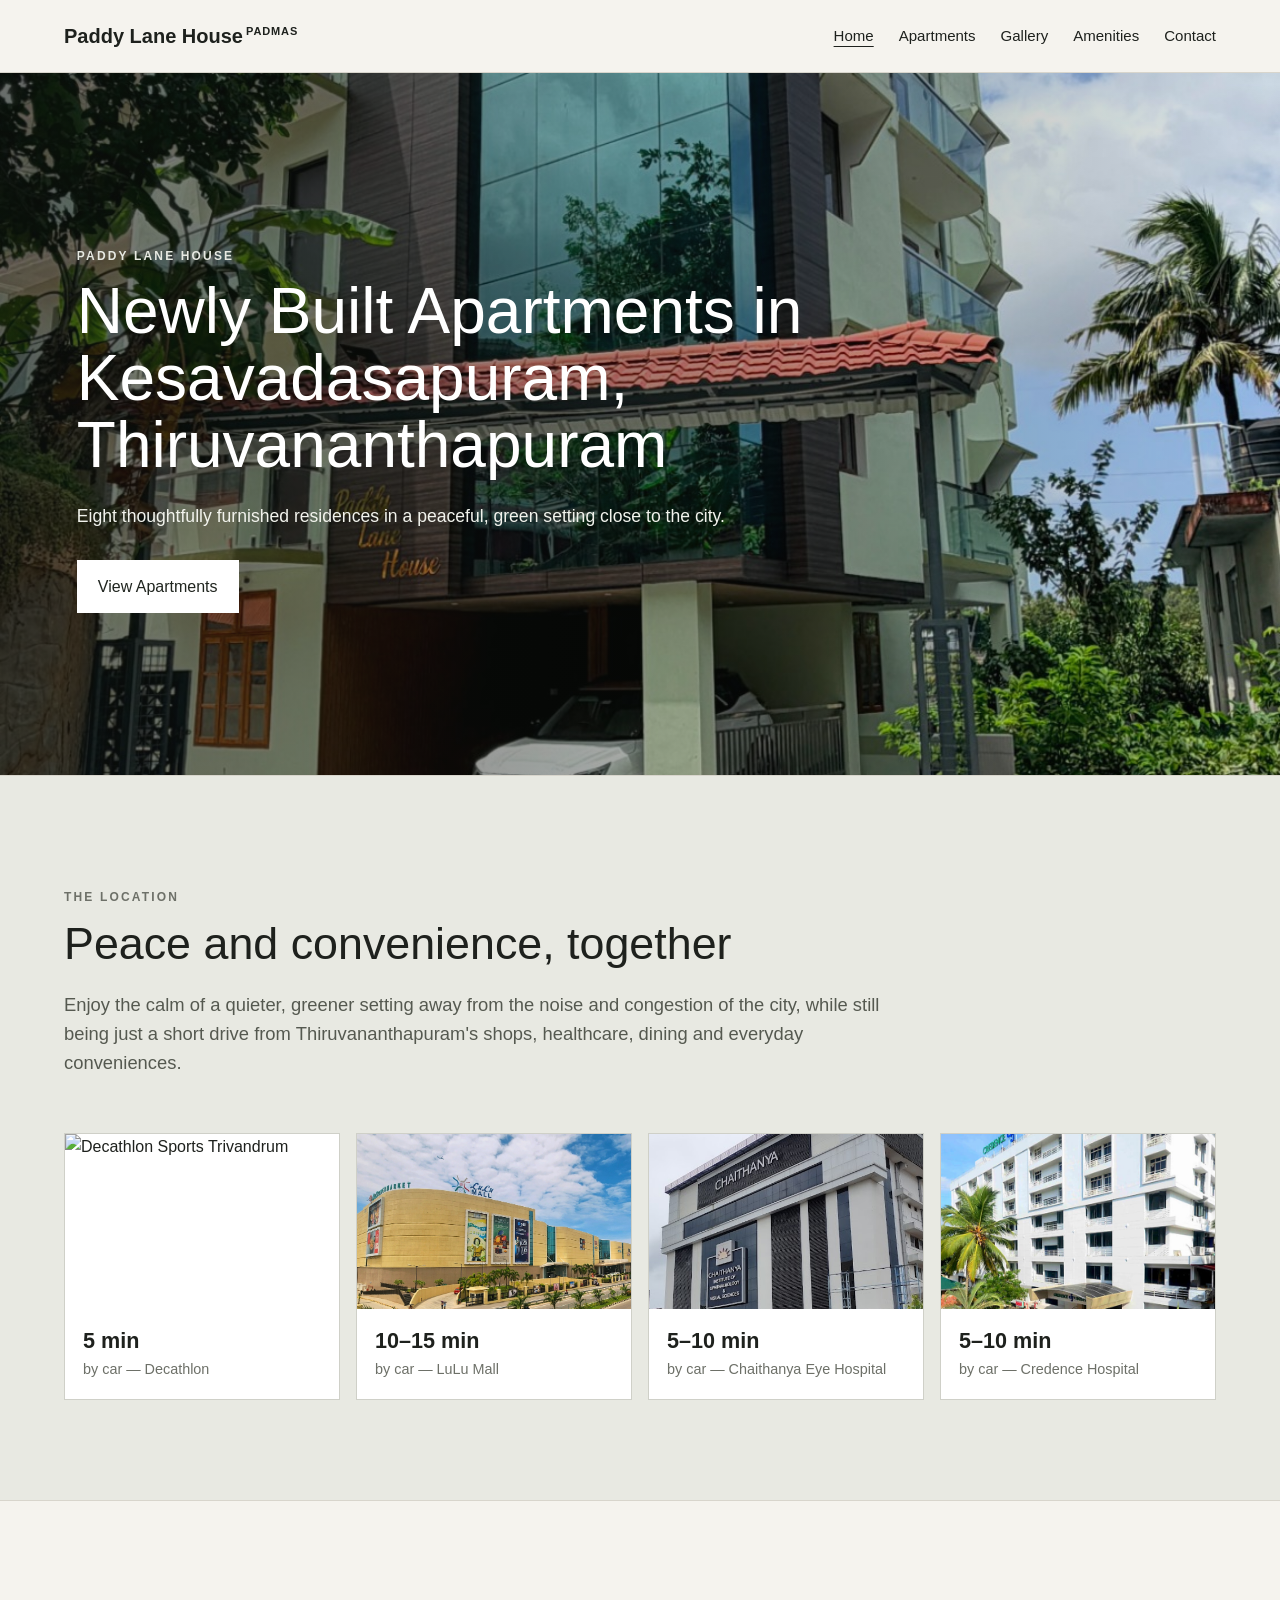
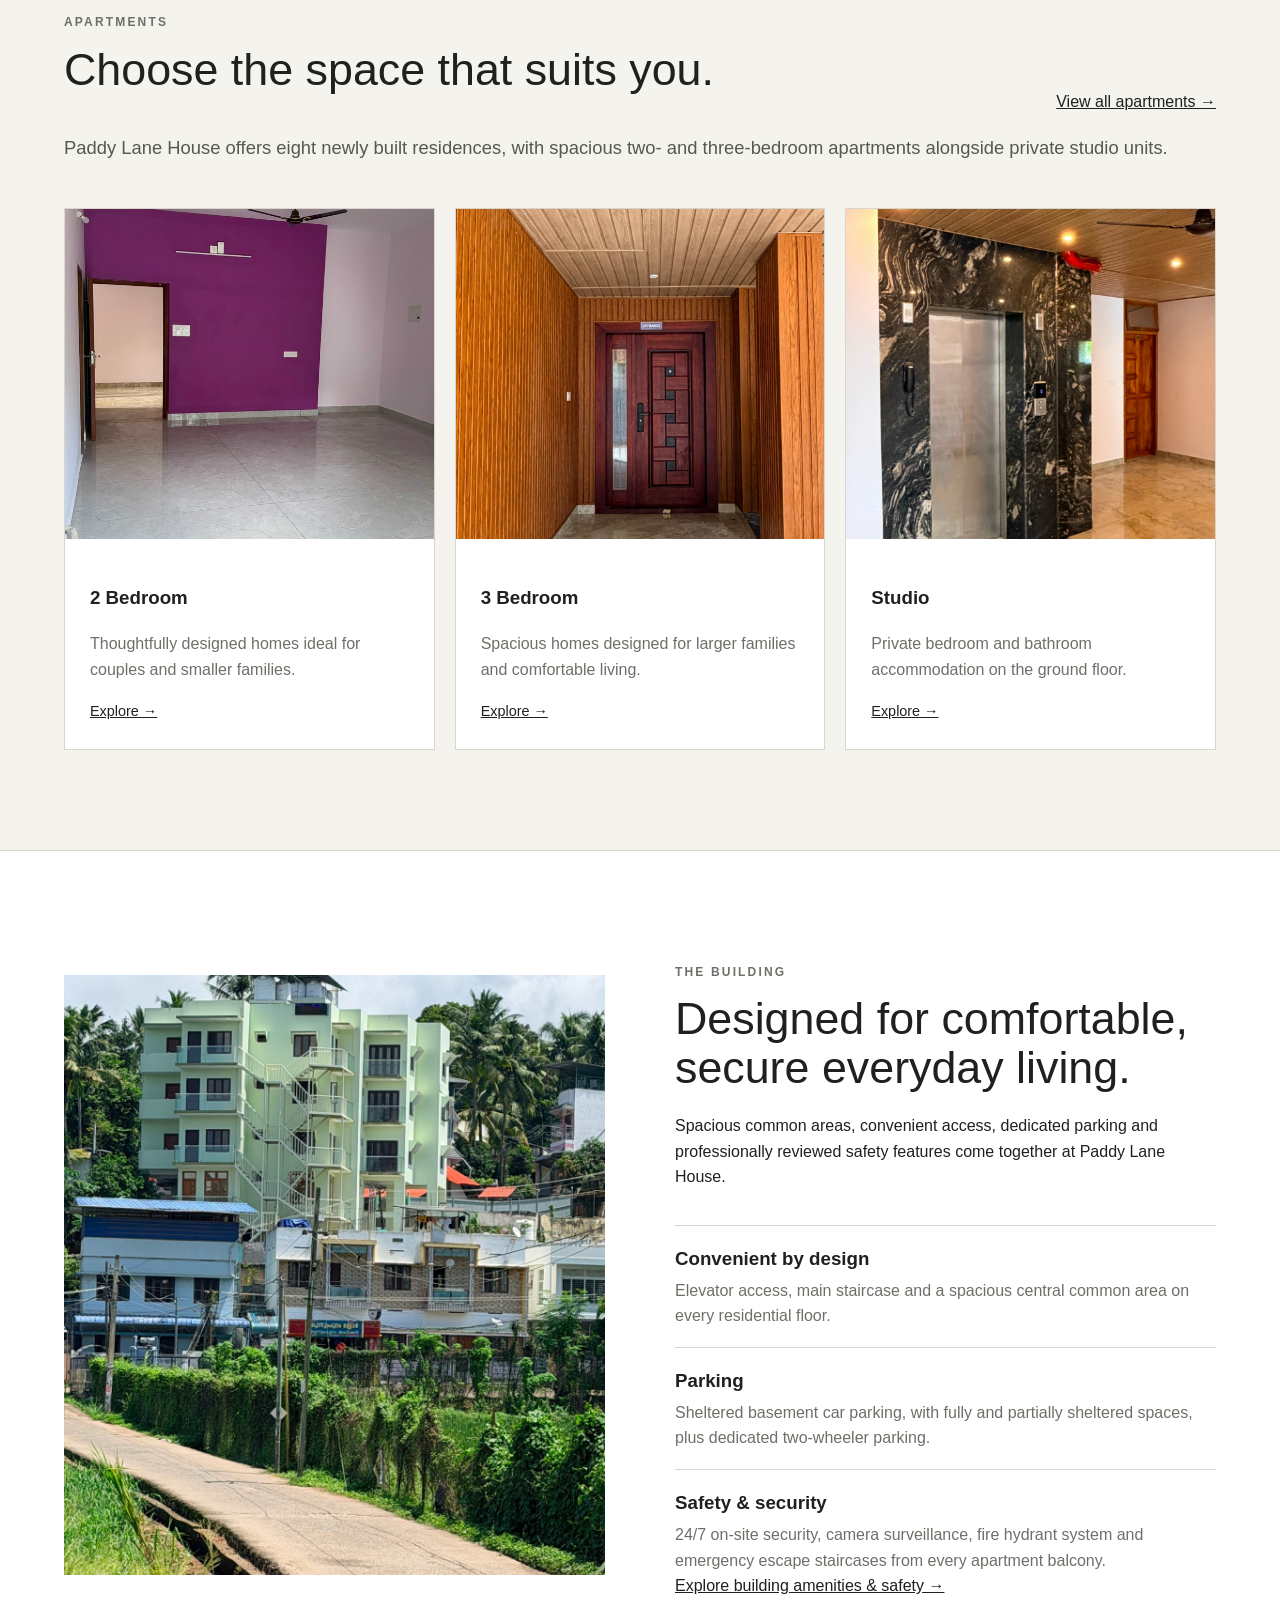
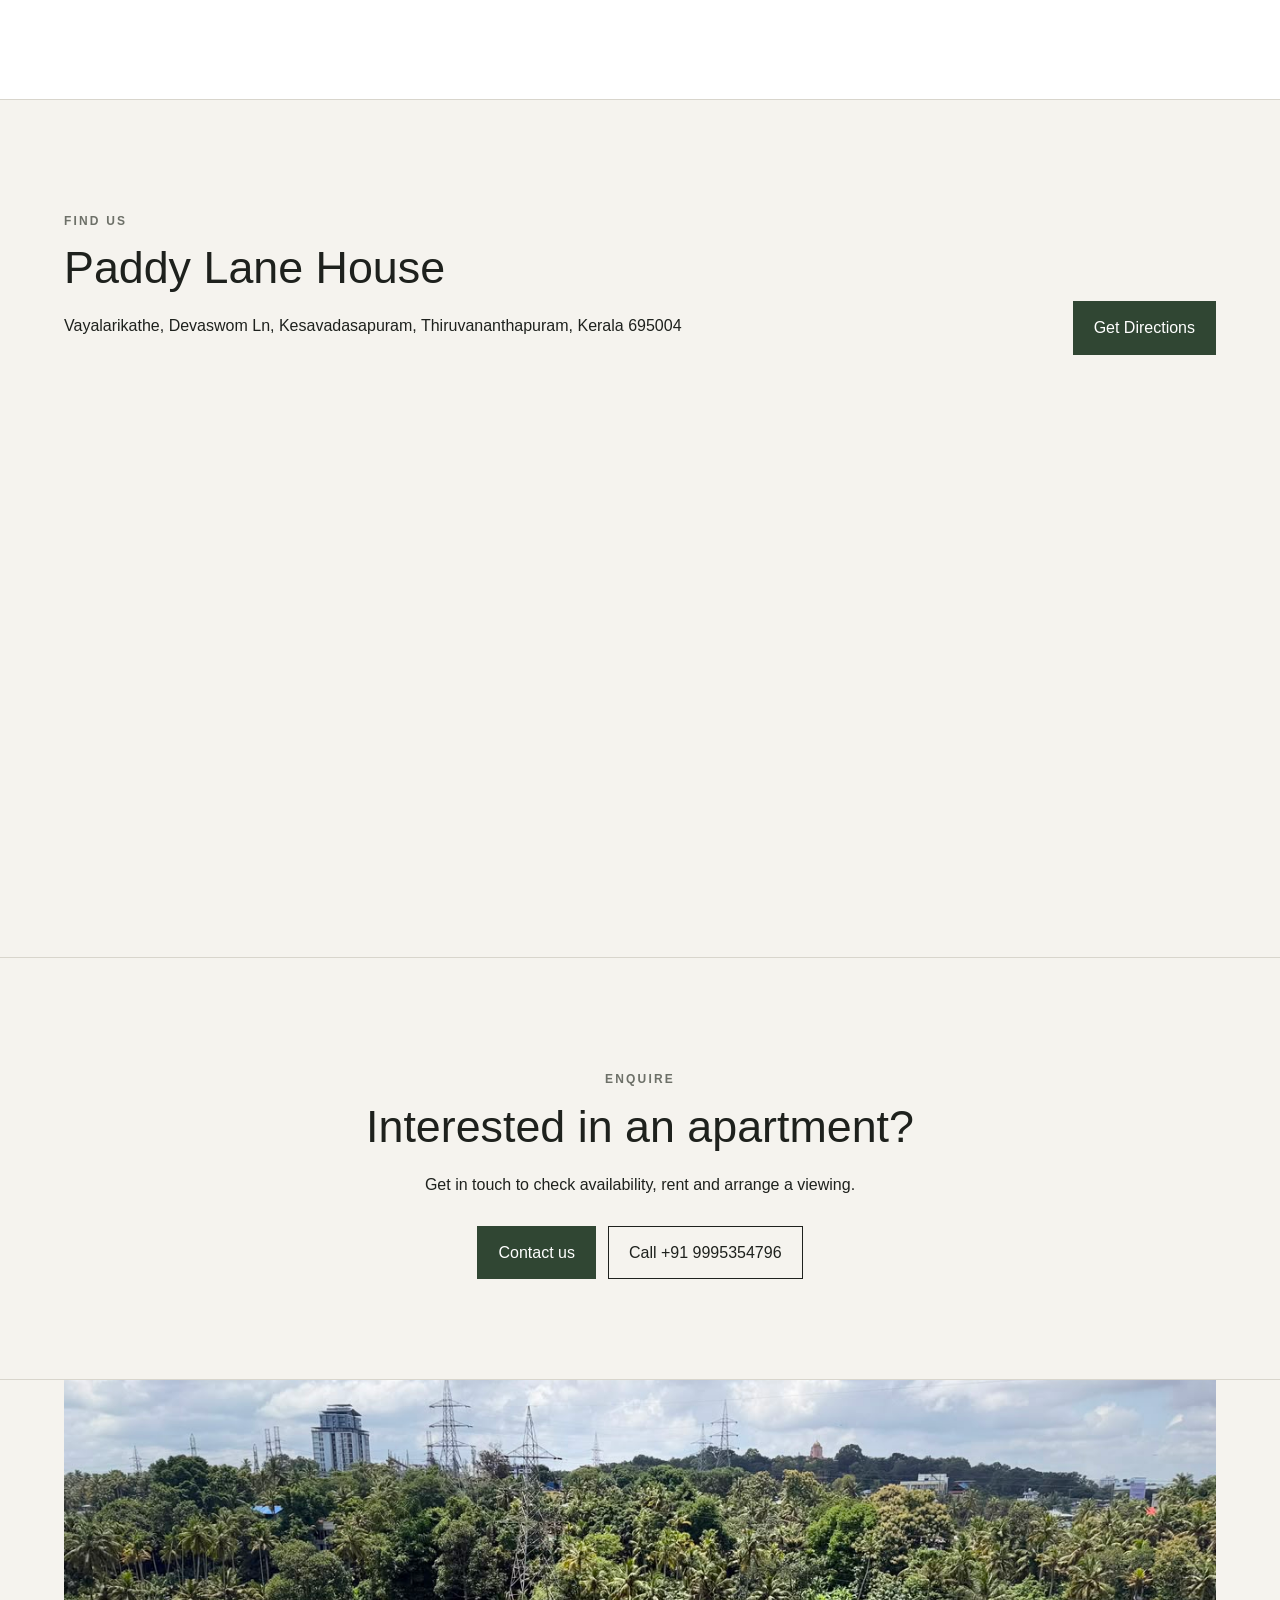
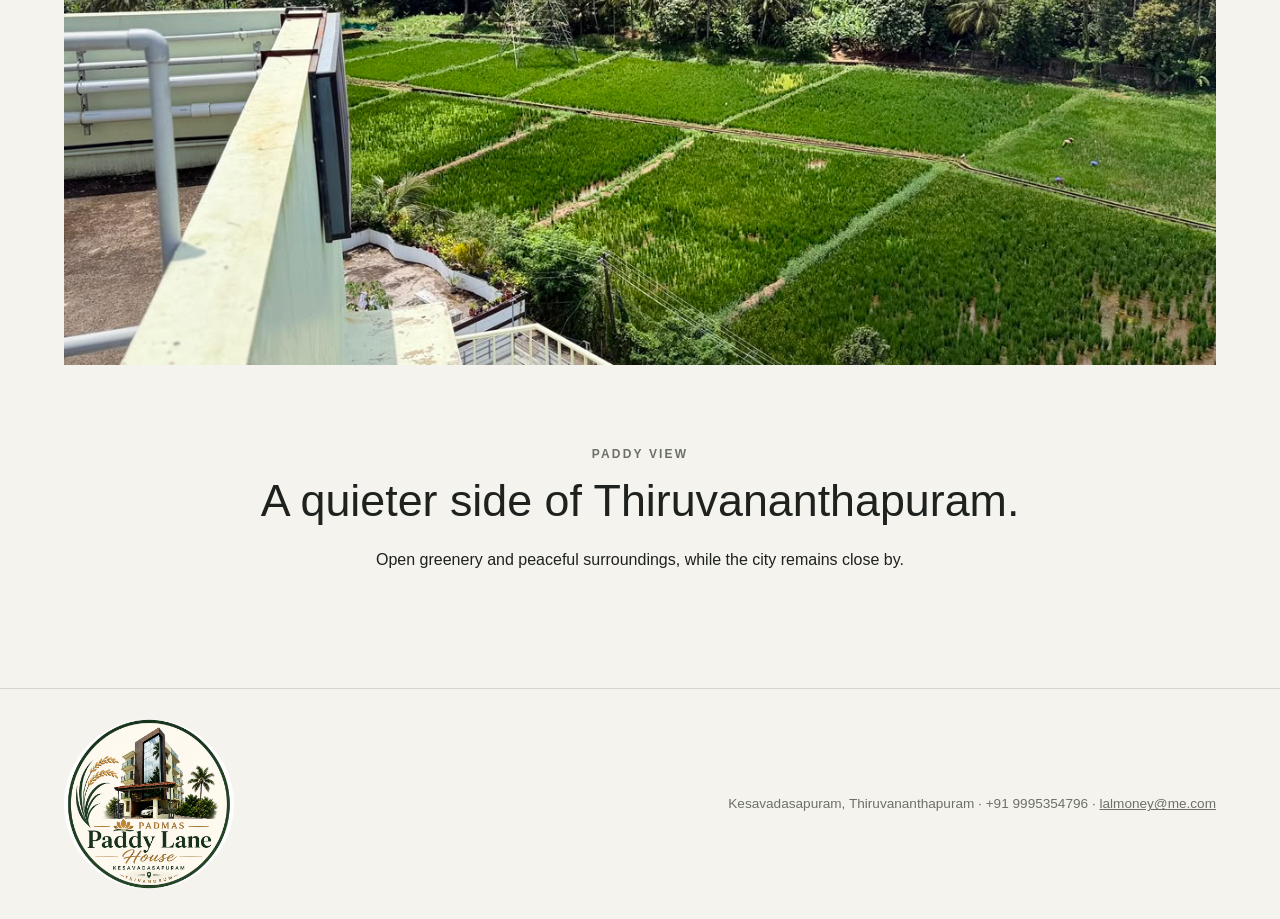
==== index.html @ 3305d04b "v0.1" ====
<!doctype html>
<html lang="en">
<head><meta charset="utf-8"><meta name="viewport" content="width=device-width,initial-scale=1"><title>Paddy Lane House — Newly Built Apartments</title><link rel="stylesheet" href="styles.css"></head>
<body>
<header class="site-header">
  <a class="brand" href="/">Paddy Lane House<sup>PADMAS</sup></a>
  <nav><a class="active" href="/">Home</a><a href="/apartments">Apartments</a><a href="/gallery">Gallery</a><a href="/amenities">Amenities</a><a href="/contact">Contact</a></nav>
</header>
<main>
<section class="hero photo-fill" style="background-image:url('images/user/front-exterior.jpg')"><div class="hero-overlay"></div><div class="hero-content"><p class="eyebrow">PADDY LANE HOUSE</p><h1>Newly Built Apartments in Kesavadasapuram, Thiruvananthapuram</h1><p class="hero-sub">Eight thoughtfully furnished residences in a peaceful, green setting close to the city.</p><a class="button light" href="/apartments">View Apartments</a></div></section>

<section class="section intro">
  <div class="narrow"><p class="eyebrow">THE LOCATION</p><h2>Peace and convenience, together</h2><p>Enjoy the calm of a quieter, greener setting away from the noise and congestion of the city, while still being just a short drive from Thiruvananthapuram's shops, healthcare, dining and everyday conveniences.</p></div>
  <div class="nearby nearby-photo-grid">
    <a href="https://www.google.com/maps/search/?api=1&query=Decathlon+Sports+Trivandrum" target="_blank" rel="noopener"><img src="images/user/decathlon.png" alt="Decathlon Sports Trivandrum"><strong>5 min</strong><span>by car — Decathlon</span></a>
    <a href="https://www.google.com/maps/search/?api=1&query=LuLu+Mall+Thiruvananthapuram" target="_blank" rel="noopener"><img src="images/user/lulu-mall.jpg" alt="LuLu Mall Thiruvananthapuram"><strong>10–15 min</strong><span>by car — LuLu Mall</span></a>
    <a href="https://www.google.com/maps/search/?api=1&query=Chaithanya+Eye+Hospital+Kesavadasapuram" target="_blank" rel="noopener"><img src="images/user/chaithanya-eye.png" alt="Chaithanya Eye Hospital"><strong>5–10 min</strong><span>by car — Chaithanya Eye Hospital</span></a>
    <a href="https://www.google.com/maps/search/?api=1&query=Credence+Hospital+Trivandrum" target="_blank" rel="noopener"><img src="images/user/credence.jpg" alt="Credence Hospital"><strong>5–10 min</strong><span>by car — Credence Hospital</span></a>
  </div>
</section>

<section class="section apartments-preview"><div class="section-head"><div><p class="eyebrow">APARTMENTS</p><h2>Choose the space that suits you.</h2></div><a class="text-link" href="/apartments">View all apartments →</a></div><p class="lead">Paddy Lane House offers eight newly built residences, with spacious two- and three-bedroom apartments alongside private studio units.</p>
  <div class="cards">
    <a class="card" href="/apartments#two-bedroom"><div class="card-image photo-fill" style="background-image:url('images/user/interior.jpeg')"></div><div class="card-body"><h3>2 Bedroom</h3><p>Thoughtfully designed homes ideal for couples and smaller families.</p><span>Explore →</span></div></a>
    <a class="card" href="/apartments#three-bedroom"><div class="card-image photo-fill" style="background-image:url('images/user/entrance.jpg')"></div><div class="card-body"><h3>3 Bedroom</h3><p>Spacious homes designed for larger families and comfortable living.</p><span>Explore →</span></div></a>
    <a class="card" href="/apartments#studio"><div class="card-image photo-fill" style="background-image:url('images/user/elevator-fire-safety.jpg')"></div><div class="card-body"><h3>Studio</h3><p>Private bedroom and bathroom accommodation on the ground floor.</p><span>Explore →</span></div></a>
  </div>
</section>

<section class="section building"><div class="split"><div class="image-placeholder tall photo-fill" style="background-image:url('images/user/exterior.jpeg')"></div><div><p class="eyebrow">THE BUILDING</p><h2>Designed for comfortable, secure everyday living.</h2><p>Spacious common areas, convenient access, dedicated parking and professionally reviewed safety features come together at Paddy Lane House.</p><div class="feature-grid"><div><h3>Convenient by design</h3><p>Elevator access, main staircase and a spacious central common area on every residential floor.</p></div><div><h3>Parking</h3><p>Sheltered basement car parking, with fully and partially sheltered spaces, plus dedicated two-wheeler parking.</p></div><div><h3>Safety & security</h3><p>24/7 on-site security, camera surveillance, fire hydrant system and emergency escape staircases from every apartment balcony.</p></div></div><a class="text-link" href="/amenities">Explore building amenities & safety →</a></div></div></section>

<section class="section map-section"><div class="section-head"><div><p class="eyebrow">FIND US</p><h2>Paddy Lane House</h2><p>Vayalarikathe, Devaswom Ln, Kesavadasapuram, Thiruvananthapuram, Kerala 695004</p></div><a class="button" href="https://maps.google.com/?q=8.5346559,76.9371368" target="_blank" rel="noopener">Get Directions</a></div><iframe class="map" src="https://www.google.com/maps?q=8.5346559,76.9371368&z=17&output=embed" loading="lazy"></iframe></section>

<section class="section contact"><div class="narrow center"><p class="eyebrow">ENQUIRE</p><h2>Interested in an apartment?</h2><p>Get in touch to check availability, rent and arrange a viewing.</p><div class="contact-actions"><a class="button" href="/contact">Contact us</a><a class="button outline" href="tel:+919995354796">Call +91 9995354796</a></div></div></section>

<section class="section view"><div class="view-photo image-placeholder photo-fill" style="background-image:url('images/user/paddy-view.jpeg')"></div><div class="narrow center"><p class="eyebrow">PADDY VIEW</p><h2>A quieter side of Thiruvananthapuram.</h2><p>Open greenery and peaceful surroundings, while the city remains close by.</p></div></section>
</main>
<footer><div><img class="footer-logo" src="images/user/logo.jpg" alt="PADMAS Paddy Lane House logo"></div><div>Kesavadasapuram, Thiruvananthapuram · +91 9995354796 · <a href="mailto:lalmoney@me.com">lalmoney@me.com</a></div></footer>
</body></html>
---- styles.css ----
:root{--bg:#f5f3ee;--ink:#1e211d;--muted:#6d7068;--line:#d8d5cc;--accent:#304633;--white:#fff}*{box-sizing:border-box}html{scroll-behavior:smooth}body{margin:0;background:var(--bg);color:var(--ink);font-family:Arial,Helvetica,sans-serif;line-height:1.6}a{color:inherit}.site-header{position:sticky;top:0;z-index:20;display:flex;justify-content:space-between;align-items:center;padding:20px 5vw;background:rgba(245,243,238,.94);backdrop-filter:blur(12px);border-bottom:1px solid var(--line)}.brand{font-size:1.25rem;font-weight:600;color:var(--ink);text-decoration:none;white-space:nowrap}.brand sup{font-size:.55em;vertical-align:super;margin-left:.28em;letter-spacing:.08em}nav{display:flex;gap:25px;align-items:center}nav a{color:var(--ink);text-decoration:none;font-size:.94rem}nav a:hover,nav a.active{text-decoration:underline;text-underline-offset:5px}.hero{min-height:78vh;display:grid;place-items:center;position:relative;background-color:#526454}.hero-overlay{position:absolute;inset:0;background:linear-gradient(90deg,rgba(15,20,15,.62),rgba(15,20,15,.10))}.hero-content{position:relative;z-index:1;max-width:900px;padding:8vw 6vw;color:#fff;margin-right:auto}.hero h1{font-size:clamp(2.4rem,5vw,5rem);line-height:1.05;font-weight:500;max-width:900px;margin:12px 0 22px}.hero-sub{max-width:650px;font-size:1.1rem;margin:0 0 30px;color:#f2f3ed}.eyebrow{font-size:.75rem;letter-spacing:.18em;text-transform:uppercase;font-weight:700;color:var(--muted)}.hero .eyebrow{color:#e7e9e2}.button{display:inline-block;padding:13px 20px;background:var(--accent);color:#fff;text-decoration:none;border:1px solid var(--accent)}.button.light{background:#fff;color:#20251f;border-color:#fff}.button.outline{background:transparent;color:var(--ink);border-color:var(--ink)}.section{padding:100px 5vw;border-top:1px solid var(--line)}h2{font-size:clamp(2rem,3.5vw,3.6rem);line-height:1.08;font-weight:500;margin:10px 0 22px}h3{font-weight:600}.narrow{max-width:850px}.intro{background:#e8e9e2}.intro p:not(.eyebrow),.lead{font-size:1.15rem;color:#555950}.nearby{margin-top:55px}.nearby-photo-grid{display:grid;grid-template-columns:repeat(4,1fr);gap:16px}.nearby-photo-grid a{display:block;background:#fff;border:1px solid #cfd0c8;text-decoration:none;overflow:hidden}.nearby-photo-grid img{display:block;width:100%;height:175px;object-fit:cover}.nearby-photo-grid strong,.nearby-photo-grid span{display:block;padding-left:18px;padding-right:18px}.nearby-photo-grid strong{font-size:1.35rem;padding-top:15px}.nearby-photo-grid span{color:var(--muted);font-size:.9rem;padding-bottom:18px}.section-head{display:flex;justify-content:space-between;gap:30px;align-items:end}.cards{display:grid;grid-template-columns:repeat(3,1fr);gap:20px;margin-top:45px}.card{background:#fff;color:var(--ink);text-decoration:none;border:1px solid var(--line)}.card-image{height:330px;background-color:#c9c7bd}.card-body{padding:25px}.card-body p{color:var(--muted)}.card-body span{font-size:.9rem;text-decoration:underline}.building{background:#fff}.split{display:grid;grid-template-columns:1fr 1fr;gap:70px;align-items:center}.tall{min-height:600px}.feature-grid{display:grid;gap:18px;margin-top:35px}.feature-grid div{border-top:1px solid var(--line);padding-top:18px}.feature-grid h3{margin:0 0 4px}.feature-grid p{margin:0;color:var(--muted)}.view{padding-top:0}.view-photo{min-height:65vh;margin-bottom:80px}.center{text-align:center;margin-left:auto;margin-right:auto}.contact-actions{display:flex;justify-content:center;gap:12px;margin-top:28px}.map{width:100%;height:460px;border:0;margin-top:35px}.page-hero{padding:130px 5vw 90px;background:#e8e9e2}.page-hero>div{max-width:900px}.page-hero h1{font-size:clamp(2.6rem,5vw,5rem);line-height:1.03;font-weight:500;margin:10px 0 20px}.page-hero p:last-child{font-size:1.15rem;color:var(--muted)}.apartment-section{display:grid;grid-template-columns:1fr 1fr;min-height:700px;border-top:1px solid var(--line)}.apartment-section.reverse .apartment-gallery{order:2}.apartment-gallery{position:relative;min-height:650px;background:#ddd;overflow:hidden}.gallery-main{height:100%;min-height:650px;background-size:cover;background-position:center;background-repeat:no-repeat}.gallery-prev,.gallery-next{position:absolute;top:50%;transform:translateY(-50%);width:46px;height:46px;border:1px solid rgba(255,255,255,.7);background:rgba(0,0,0,.25);color:#fff;font-size:2rem;cursor:pointer}.gallery-prev{left:25px}.gallery-next{right:25px}.gallery-caption{position:absolute;left:0;right:0;bottom:48px;padding:12px 20px;background:rgba(0,0,0,.48);color:#fff;font-size:.88rem;text-align:center}.dots{position:absolute;bottom:18px;left:50%;transform:translateX(-50%);display:flex;gap:7px}.dots button{width:7px;height:7px;border-radius:50%;border:0;background:#fff;opacity:.55;padding:0}.dots button.active{opacity:1}.apartment-copy{padding:90px 7vw;display:flex;flex-direction:column;justify-content:center}.apartment-copy>p{color:var(--muted)}.specs{margin:25px 0 35px;border-top:1px solid var(--line)}.specs div{padding:15px 0;border-bottom:1px solid var(--line)}.specs b,.specs span{display:block}.specs span{color:var(--muted);font-size:.92rem}.floorplan{background:#e8e9e2}.layout-grid{display:grid;grid-template-columns:repeat(2,1fr);border-top:1px solid #c8c9c1}.layout-grid div{padding:22px;border-bottom:1px solid #c8c9c1}.layout-grid b,.layout-grid span{display:block}.layout-grid span{color:var(--muted)}.photo-fill{background-size:cover!important;background-position:center!important;background-repeat:no-repeat!important}.photo-grid{display:grid;grid-template-columns:repeat(3,1fr);gap:20px;margin-top:45px}.photo-grid figure{margin:0;background:#fff;border:1px solid var(--line)}.photo-grid img{display:block;width:100%;height:360px;object-fit:cover}.photo-grid-large{grid-template-columns:repeat(4,1fr)}.photo-grid-large img{height:330px}.photo-grid figcaption{padding:13px 16px;color:var(--muted);font-size:.82rem}.gallery-section.alt{background:#e8e9e2}.reference-note{margin:28px 5vw;color:var(--muted);font-size:.85rem}.apartment-note{max-width:900px;margin:35px auto;padding:0 5vw}.feature-page-grid{display:grid;grid-template-columns:repeat(2,1fr);gap:1px;background:var(--line);border:1px solid var(--line)}.feature-page-grid article{background:var(--bg);padding:50px}.feature-page-grid h2{font-size:2rem;margin-top:5px}.clean-list{margin:25px 0 0;padding:0;list-style:none}.clean-list li{padding:13px 0;border-top:1px solid var(--line)}.contact-details{margin-top:40px}.contact-details p{margin:0 0 24px}.enquiry-form{background:#fff;border:1px solid var(--line);padding:38px}.enquiry-form label{display:block;font-size:.9rem;margin-bottom:20px}.enquiry-form input,.enquiry-form select,.enquiry-form textarea{display:block;width:100%;margin-top:8px;border:1px solid #c9c7bf;background:#faf9f5;padding:13px;font:inherit;color:var(--ink)}.enquiry-form button{font:inherit;cursor:pointer}.form-note{font-size:.78rem;color:var(--muted);margin-bottom:0}.contact-layout{align-items:start}.building-gallery-strip{padding-top:70px;padding-bottom:70px}footer{display:flex;justify-content:space-between;align-items:center;gap:30px;padding:30px 5vw;border-top:1px solid var(--line);font-size:.85rem;color:var(--muted)}footer strong{color:var(--ink)}footer a{color:inherit}.footer-logo{display:block;width:170px;height:170px;object-fit:contain;border-radius:50%}
@media(max-width:1000px){.nearby-photo-grid{grid-template-columns:repeat(2,1fr)}.photo-grid-large{grid-template-columns:repeat(2,1fr)}}
@media(max-width:800px){.site-header{padding:18px 5vw;align-items:flex-start}.brand{font-size:1.1rem}.site-header nav{gap:14px;font-size:.88rem;overflow-x:auto;white-space:nowrap;max-width:62vw;padding-bottom:3px}.hero{min-height:72vh;background-position:center 40%!important}.nearby-photo-grid,.cards,.split,.apartment-section,.feature-page-grid{grid-template-columns:1fr}.nearby-photo-grid img{height:210px}.section{padding:70px 5vw}.section-head{display:block}.section-head .text-link{display:inline-block;margin-top:20px}.tall,.view-photo{min-height:50vh}.apartment-section.reverse .apartment-gallery{order:0}.apartment-gallery,.gallery-main{min-height:52vh}.apartment-copy{padding:65px 7vw}.layout-grid{grid-template-columns:1fr}.contact-actions{flex-direction:column;align-items:center}.photo-grid,.photo-grid-large{grid-template-columns:1fr}.photo-grid img,.photo-grid-large img{height:300px}.feature-page-grid article{padding:35px 25px}.enquiry-form{padding:25px}footer{display:block}footer div+div{margin-top:16px}.footer-logo{width:145px;height:145px}}
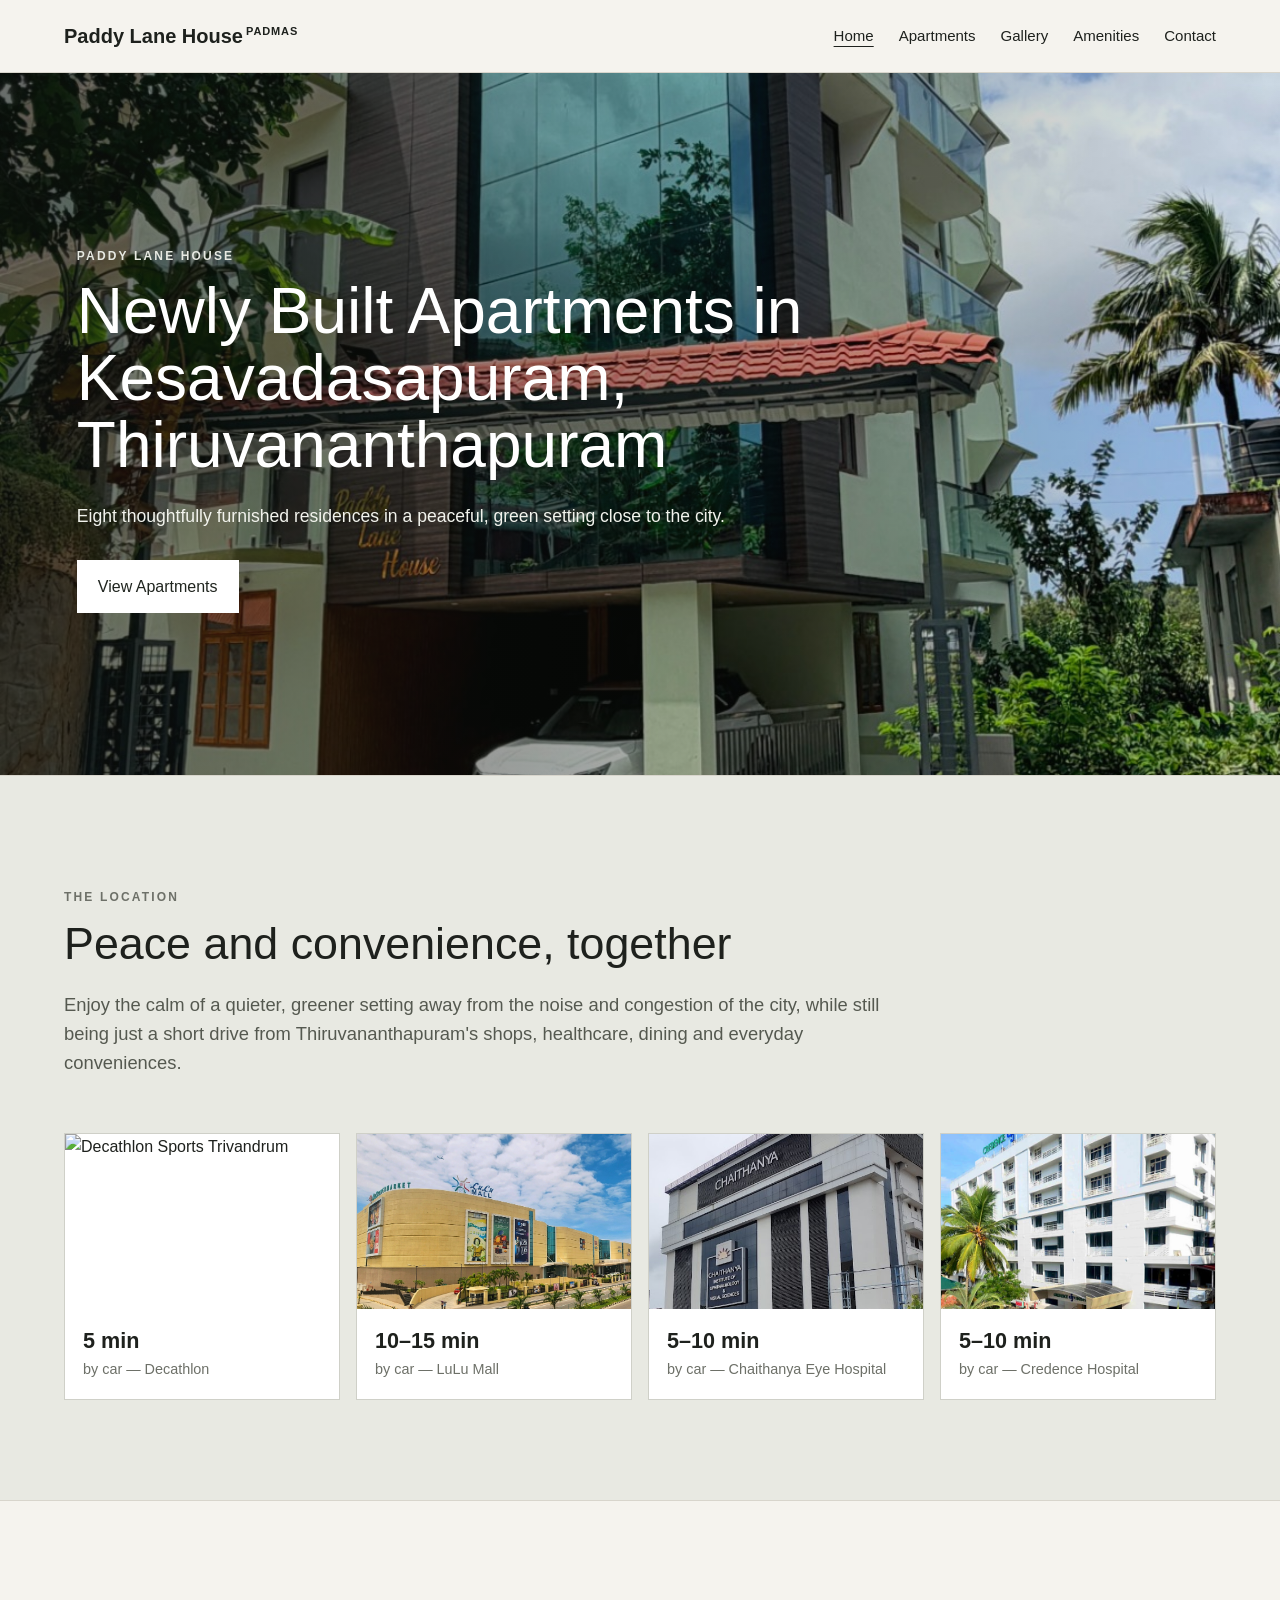
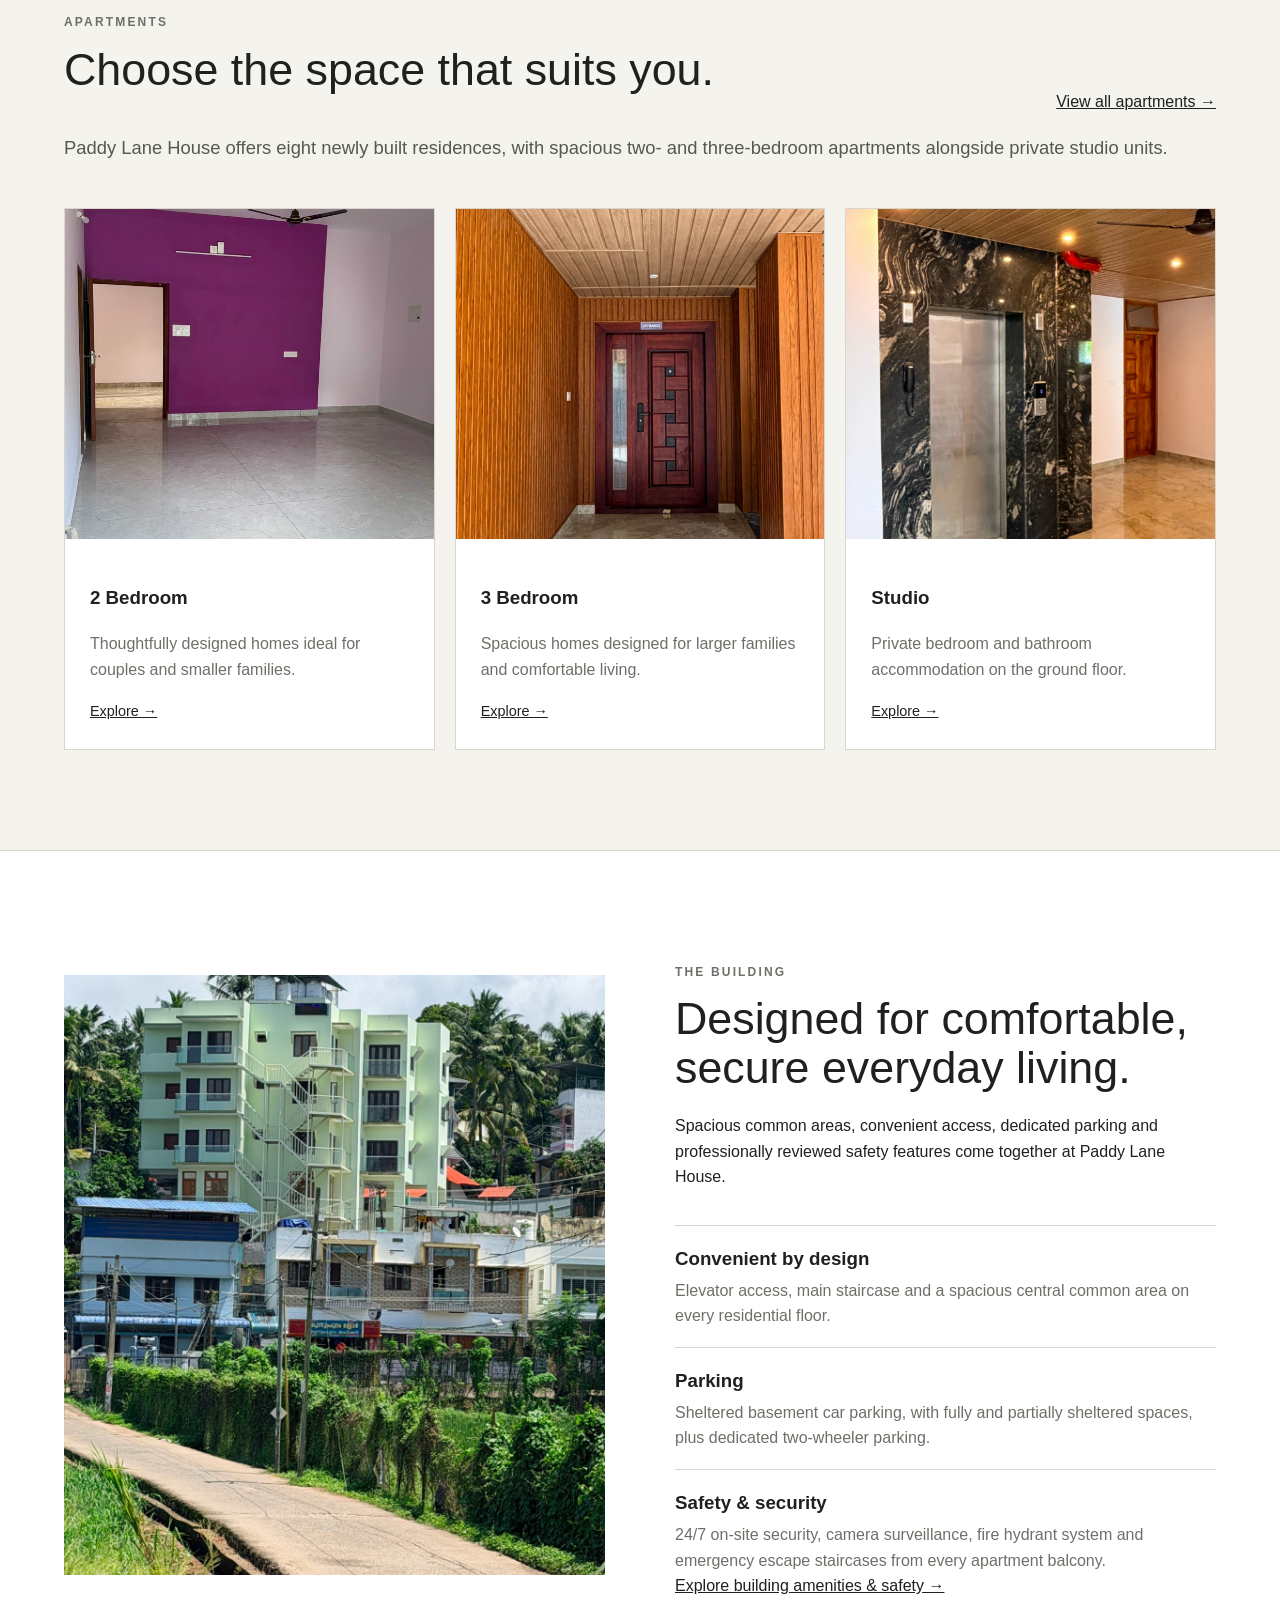
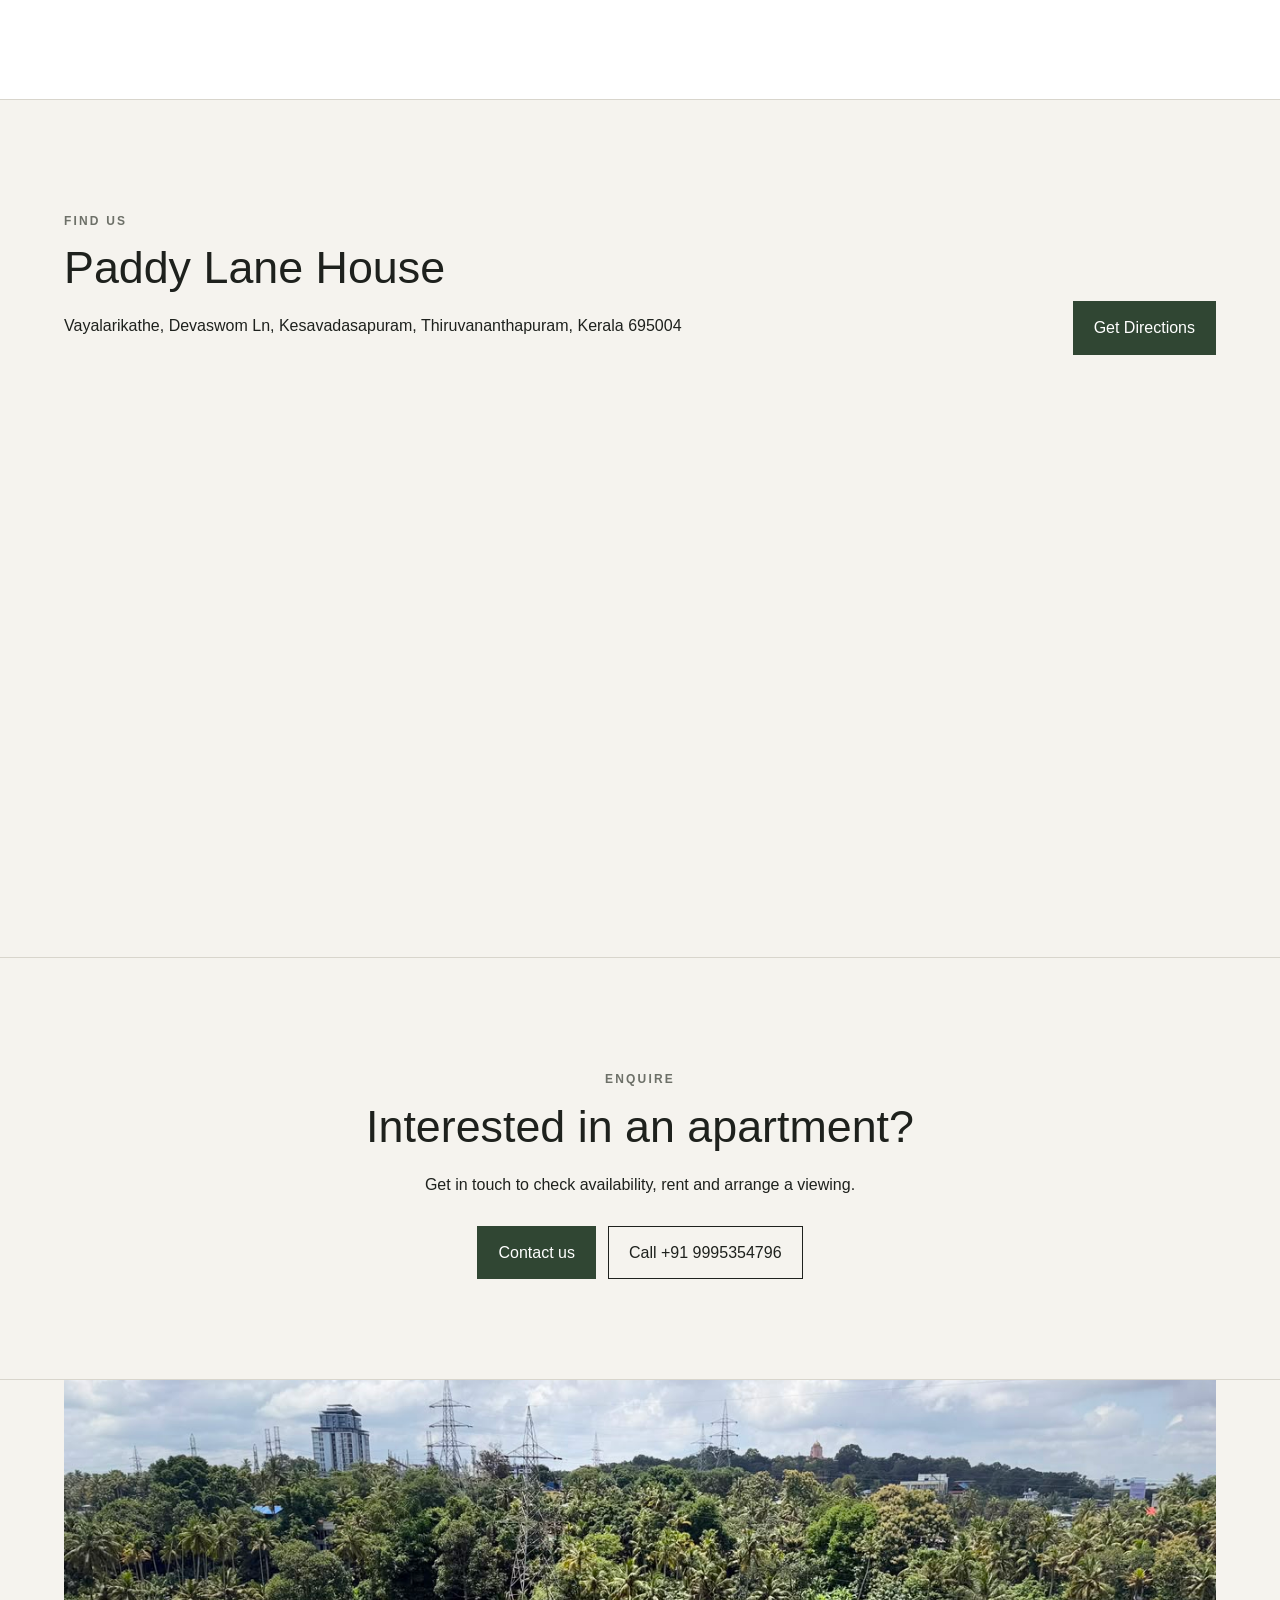
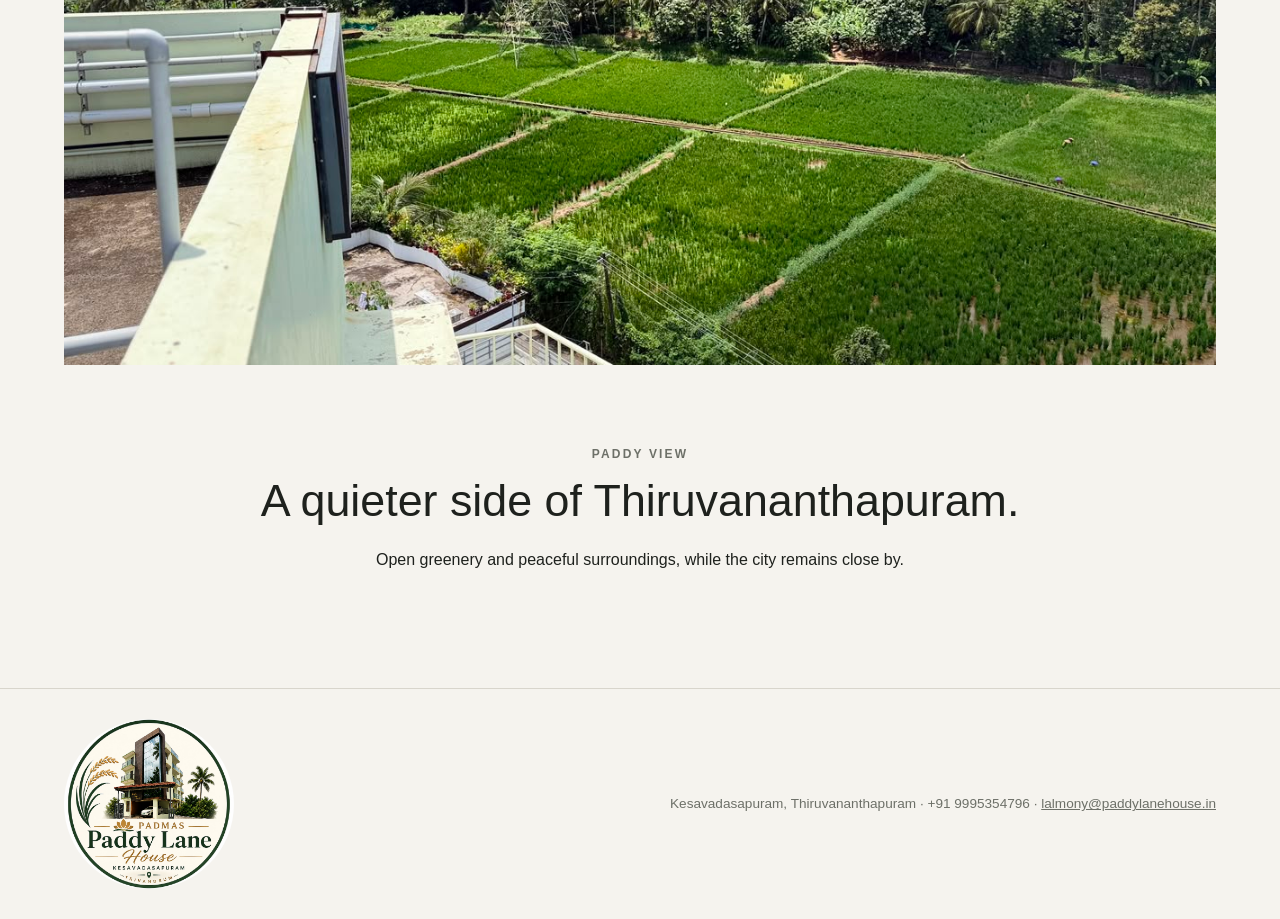
==== commit 719bbe1c: "changed email" ====
--- a/index.html
+++ b/index.html
@@ -35,5 +35,5 @@
 
 <section class="section view"><div class="view-photo image-placeholder photo-fill" style="background-image:url('images/user/paddy-view.jpeg')"></div><div class="narrow center"><p class="eyebrow">PADDY VIEW</p><h2>A quieter side of Thiruvananthapuram.</h2><p>Open greenery and peaceful surroundings, while the city remains close by.</p></div></section>
 </main>
-<footer><div><img class="footer-logo" src="images/user/logo.jpg" alt="PADMAS Paddy Lane House logo"></div><div>Kesavadasapuram, Thiruvananthapuram · +91 9995354796 · <a href="mailto:lalmoney@me.com">lalmoney@me.com</a></div></footer>
+<footer><div><img class="footer-logo" src="images/user/logo.jpg" alt="PADMAS Paddy Lane House logo"></div><div>Kesavadasapuram, Thiruvananthapuram · +91 9995354796 · <a href="mailto:lalmony@paddylanehouse.in">lalmony@paddylanehouse.in</a></div></footer>
 </body></html>
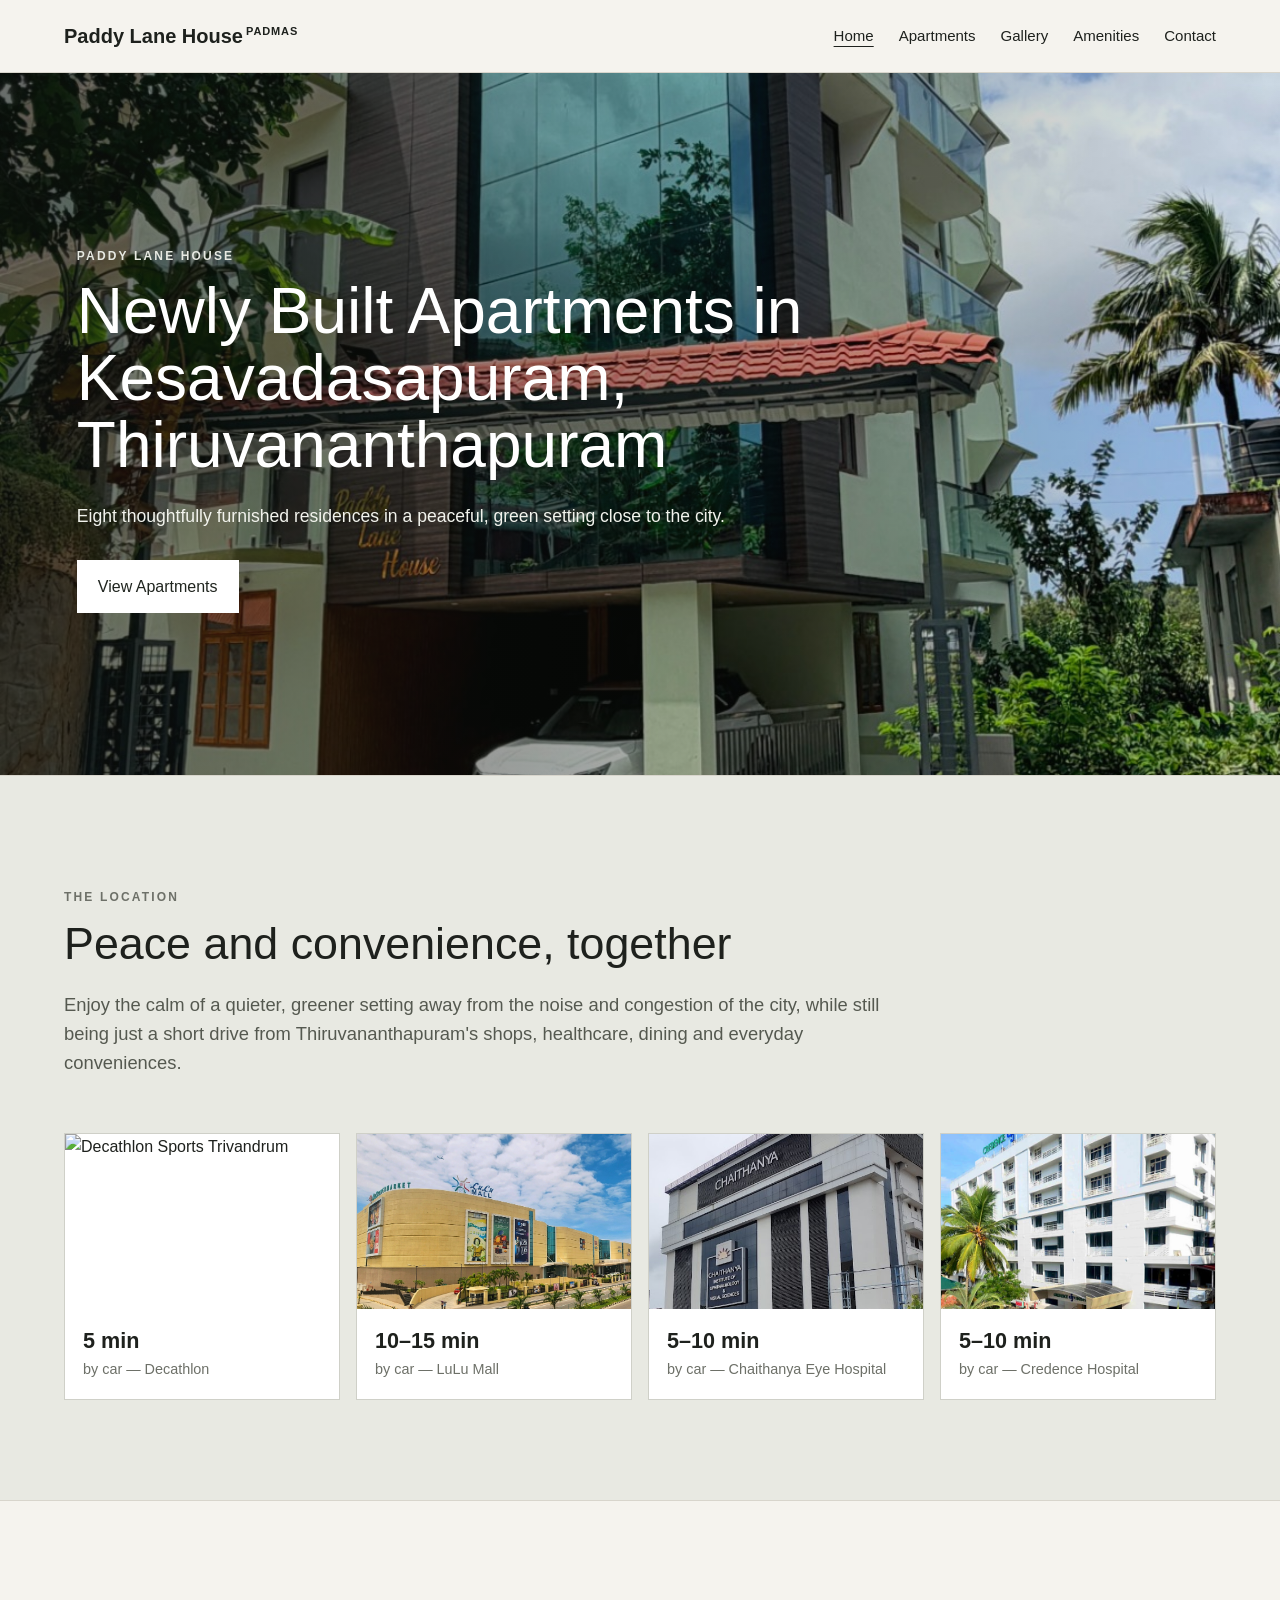
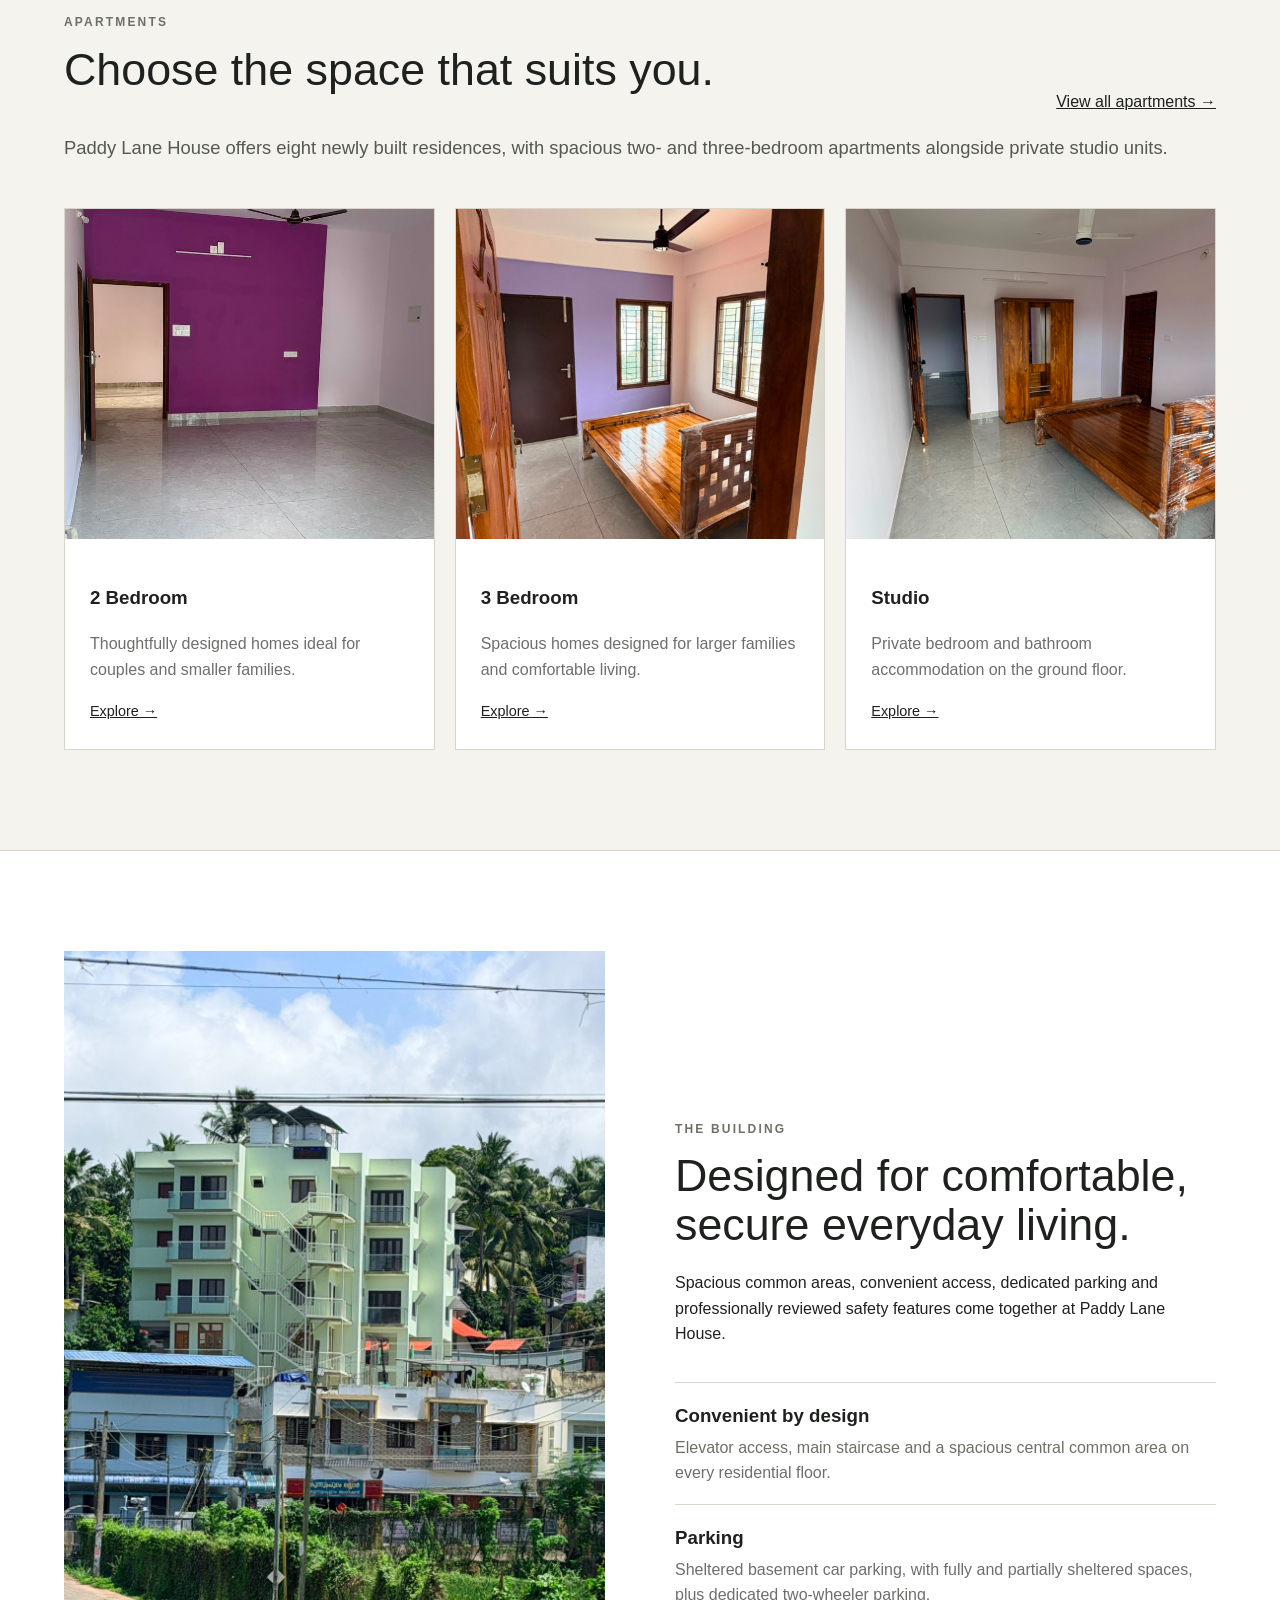
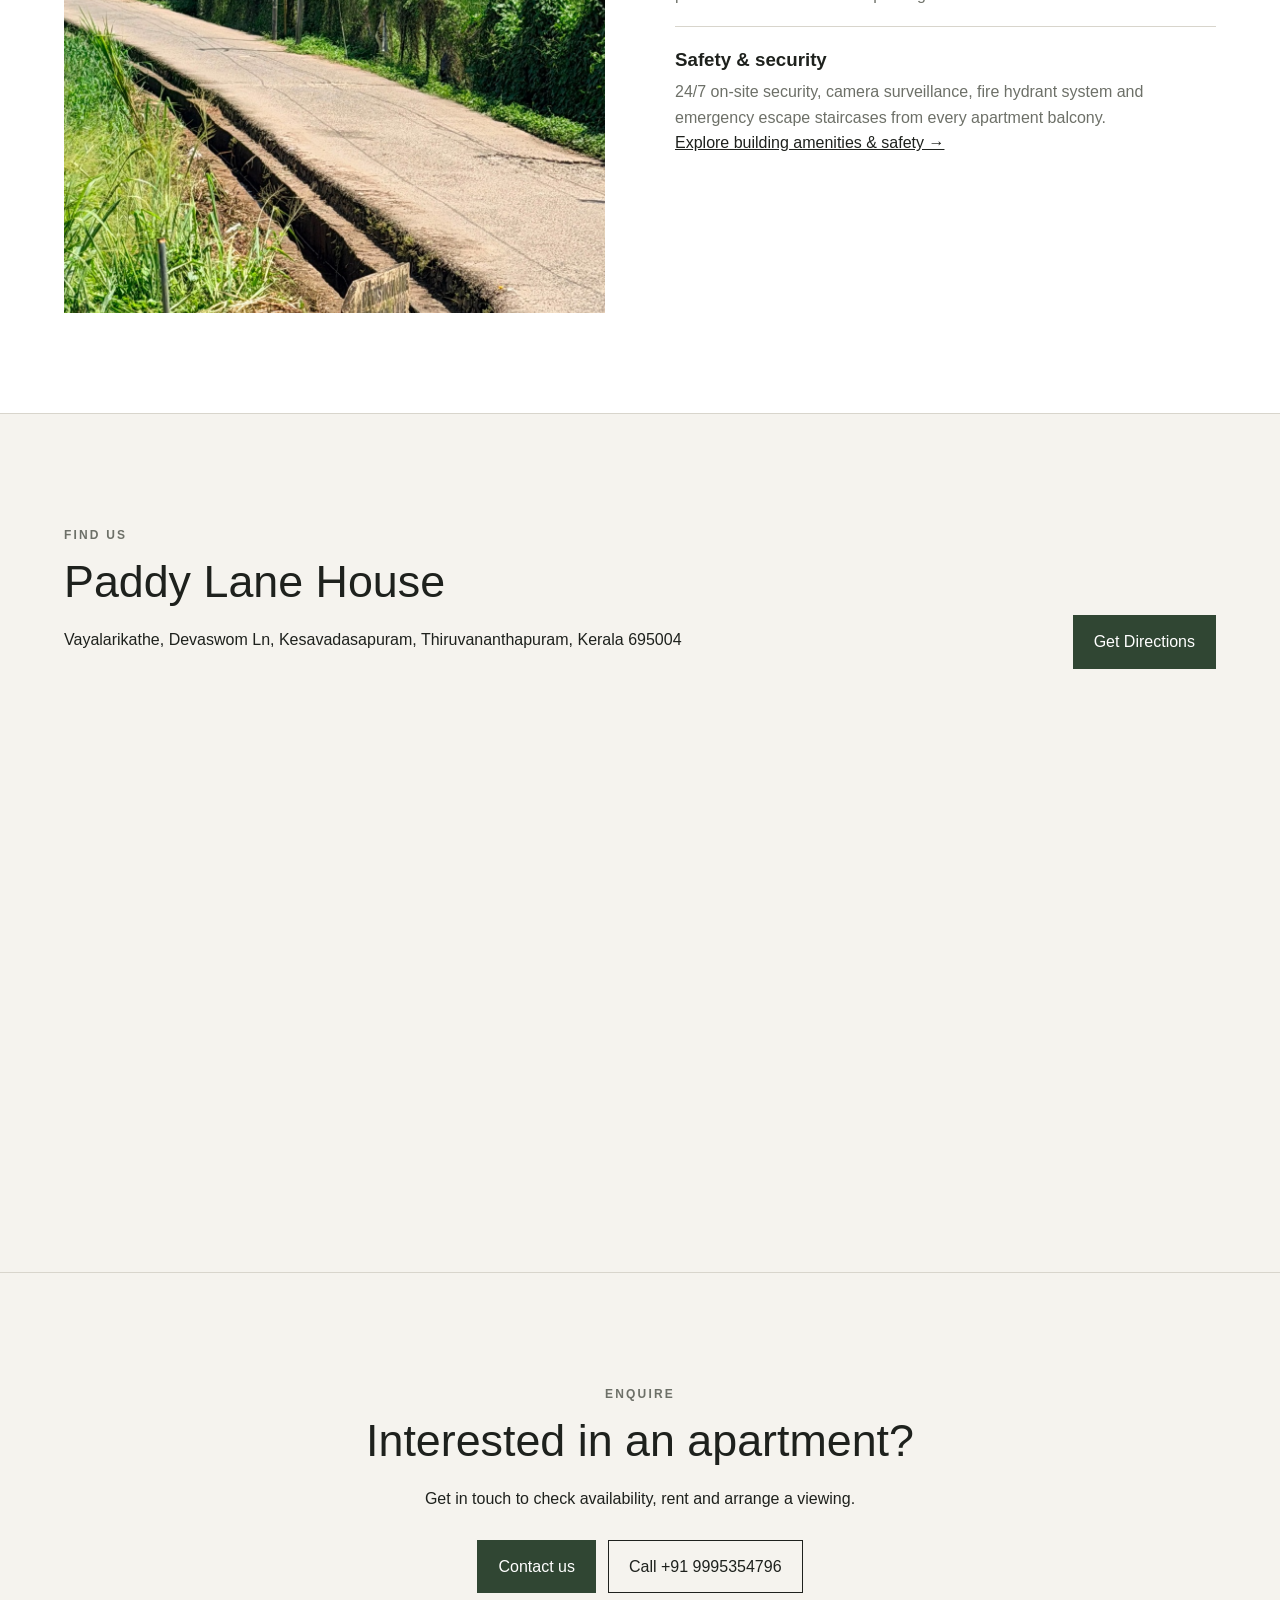
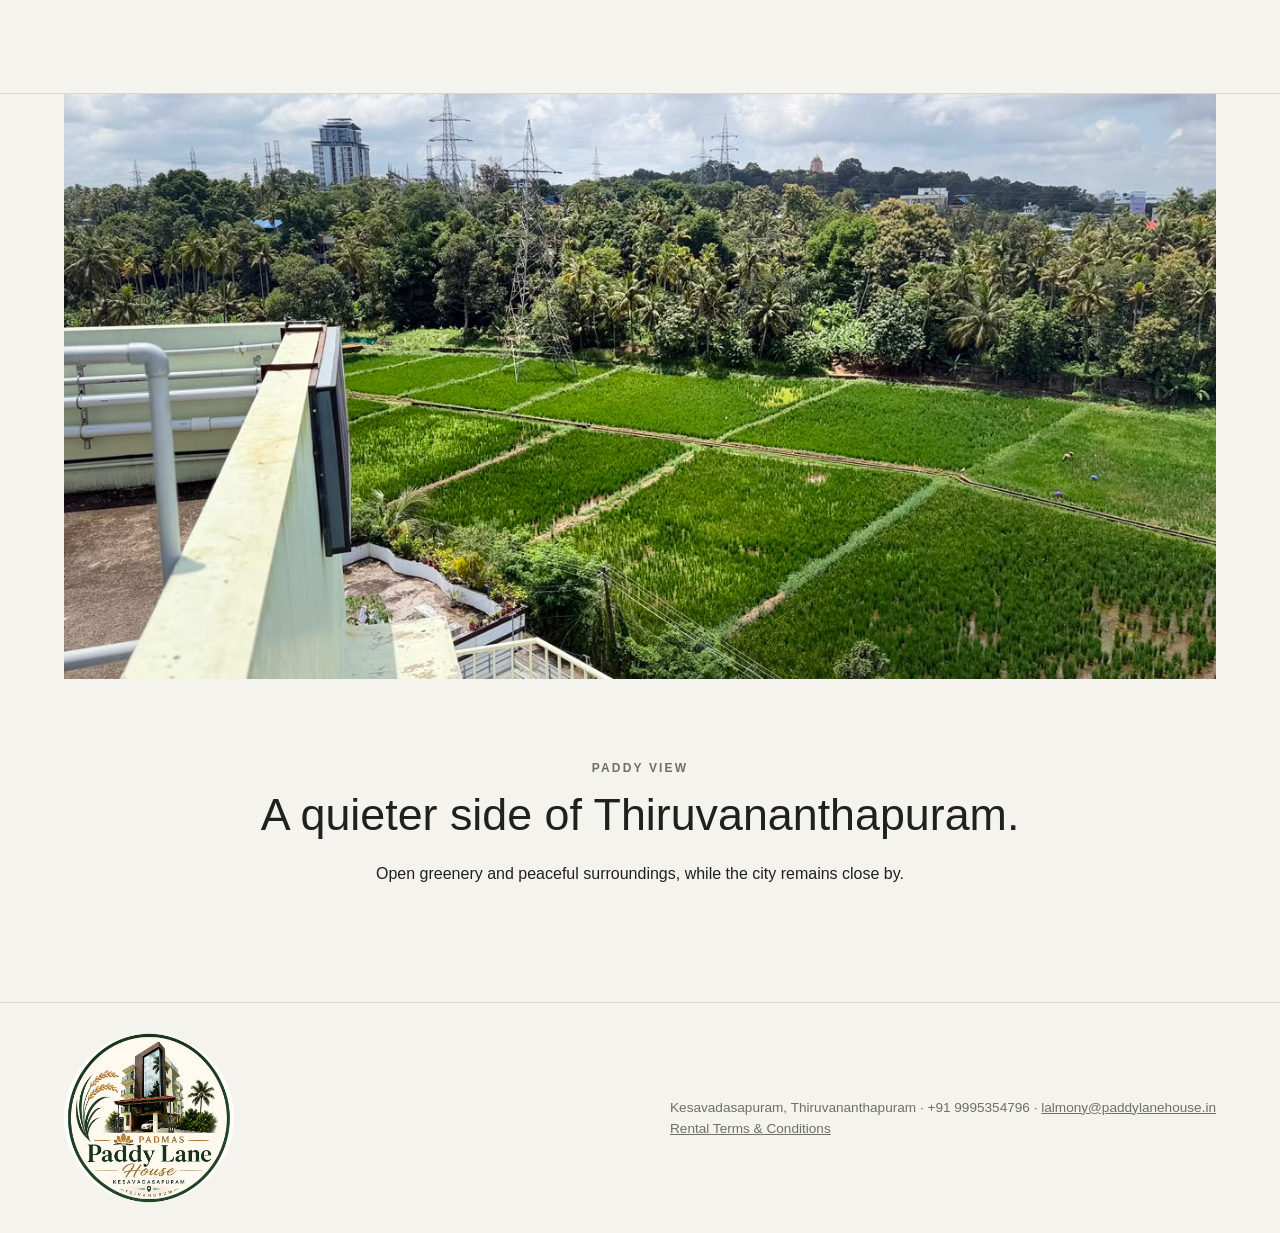
==== commit 9227ea38: "added terms and conditions" ====
--- a/index.html
+++ b/index.html
@@ -21,13 +21,13 @@
 
 <section class="section apartments-preview"><div class="section-head"><div><p class="eyebrow">APARTMENTS</p><h2>Choose the space that suits you.</h2></div><a class="text-link" href="/apartments">View all apartments →</a></div><p class="lead">Paddy Lane House offers eight newly built residences, with spacious two- and three-bedroom apartments alongside private studio units.</p>
   <div class="cards">
-    <a class="card" href="/apartments#two-bedroom"><div class="card-image photo-fill" style="background-image:url('images/user/interior.jpeg')"></div><div class="card-body"><h3>2 Bedroom</h3><p>Thoughtfully designed homes ideal for couples and smaller families.</p><span>Explore →</span></div></a>
-    <a class="card" href="/apartments#three-bedroom"><div class="card-image photo-fill" style="background-image:url('images/user/entrance.jpg')"></div><div class="card-body"><h3>3 Bedroom</h3><p>Spacious homes designed for larger families and comfortable living.</p><span>Explore →</span></div></a>
-    <a class="card" href="/apartments#studio"><div class="card-image photo-fill" style="background-image:url('images/user/elevator-fire-safety.jpg')"></div><div class="card-body"><h3>Studio</h3><p>Private bedroom and bathroom accommodation on the ground floor.</p><span>Explore →</span></div></a>
+    <a class="card" href="/apartments#two-bedroom"><div class="card-image photo-fill" style="background-image:url('images/apartments/2bed-06-living-room.jpeg')"></div><div class="card-body"><h3>2 Bedroom</h3><p>Thoughtfully designed homes ideal for couples and smaller families.</p><span>Explore →</span></div></a>
+    <a class="card" href="/apartments#three-bedroom"><div class="card-image photo-fill" style="background-image:url('images/apartments/3bed-07-bedroom-alt.jpeg')"></div><div class="card-body"><h3>3 Bedroom</h3><p>Spacious homes designed for larger families and comfortable living.</p><span>Explore →</span></div></a>
+    <a class="card" href="/apartments#studio"><div class="card-image photo-fill" style="background-image:url('images/apartments/studio-02-bedroom.jpeg')"></div><div class="card-body"><h3>Studio</h3><p>Private bedroom and bathroom accommodation on the ground floor.</p><span>Explore →</span></div></a>
   </div>
 </section>
 
-<section class="section building"><div class="split"><div class="image-placeholder tall photo-fill" style="background-image:url('images/user/exterior.jpeg')"></div><div><p class="eyebrow">THE BUILDING</p><h2>Designed for comfortable, secure everyday living.</h2><p>Spacious common areas, convenient access, dedicated parking and professionally reviewed safety features come together at Paddy Lane House.</p><div class="feature-grid"><div><h3>Convenient by design</h3><p>Elevator access, main staircase and a spacious central common area on every residential floor.</p></div><div><h3>Parking</h3><p>Sheltered basement car parking, with fully and partially sheltered spaces, plus dedicated two-wheeler parking.</p></div><div><h3>Safety & security</h3><p>24/7 on-site security, camera surveillance, fire hydrant system and emergency escape staircases from every apartment balcony.</p></div></div><a class="text-link" href="/amenities">Explore building amenities & safety →</a></div></div></section>
+<section class="section building"><div class="split"><div class="image-placeholder tall building-image" style="background-image:url('images/user/exterior.jpeg')"></div><div><p class="eyebrow">THE BUILDING</p><h2>Designed for comfortable, secure everyday living.</h2><p>Spacious common areas, convenient access, dedicated parking and professionally reviewed safety features come together at Paddy Lane House.</p><div class="feature-grid"><div><h3>Convenient by design</h3><p>Elevator access, main staircase and a spacious central common area on every residential floor.</p></div><div><h3>Parking</h3><p>Sheltered basement car parking, with fully and partially sheltered spaces, plus dedicated two-wheeler parking.</p></div><div><h3>Safety & security</h3><p>24/7 on-site security, camera surveillance, fire hydrant system and emergency escape staircases from every apartment balcony.</p></div></div><a class="text-link" href="/amenities">Explore building amenities & safety →</a></div></div></section>
 
 <section class="section map-section"><div class="section-head"><div><p class="eyebrow">FIND US</p><h2>Paddy Lane House</h2><p>Vayalarikathe, Devaswom Ln, Kesavadasapuram, Thiruvananthapuram, Kerala 695004</p></div><a class="button" href="https://maps.google.com/?q=8.5346559,76.9371368" target="_blank" rel="noopener">Get Directions</a></div><iframe class="map" src="https://www.google.com/maps?q=8.5346559,76.9371368&z=17&output=embed" loading="lazy"></iframe></section>
 
@@ -35,5 +35,5 @@
 
 <section class="section view"><div class="view-photo image-placeholder photo-fill" style="background-image:url('images/user/paddy-view.jpeg')"></div><div class="narrow center"><p class="eyebrow">PADDY VIEW</p><h2>A quieter side of Thiruvananthapuram.</h2><p>Open greenery and peaceful surroundings, while the city remains close by.</p></div></section>
 </main>
-<footer><div><img class="footer-logo" src="images/user/logo.jpg" alt="PADMAS Paddy Lane House logo"></div><div>Kesavadasapuram, Thiruvananthapuram · +91 9995354796 · <a href="mailto:lalmony@paddylanehouse.in">lalmony@paddylanehouse.in</a></div></footer>
+<footer><div><img class="footer-logo" src="images/user/logo.jpg" alt="PADMAS Paddy Lane House logo"></div><div>Kesavadasapuram, Thiruvananthapuram · +91 9995354796 · <a href="mailto:lalmony@paddylanehouse.in">lalmony@paddylanehouse.in</a><br><a href="/terms">Rental Terms & Conditions</a></div></footer>
 </body></html>
--- a/styles.css
+++ b/styles.css
@@ -1,3 +1,7 @@
-:root{--bg:#f5f3ee;--ink:#1e211d;--muted:#6d7068;--line:#d8d5cc;--accent:#304633;--white:#fff}*{box-sizing:border-box}html{scroll-behavior:smooth}body{margin:0;background:var(--bg);color:var(--ink);font-family:Arial,Helvetica,sans-serif;line-height:1.6}a{color:inherit}.site-header{position:sticky;top:0;z-index:20;display:flex;justify-content:space-between;align-items:center;padding:20px 5vw;background:rgba(245,243,238,.94);backdrop-filter:blur(12px);border-bottom:1px solid var(--line)}.brand{font-size:1.25rem;font-weight:600;color:var(--ink);text-decoration:none;white-space:nowrap}.brand sup{font-size:.55em;vertical-align:super;margin-left:.28em;letter-spacing:.08em}nav{display:flex;gap:25px;align-items:center}nav a{color:var(--ink);text-decoration:none;font-size:.94rem}nav a:hover,nav a.active{text-decoration:underline;text-underline-offset:5px}.hero{min-height:78vh;display:grid;place-items:center;position:relative;background-color:#526454}.hero-overlay{position:absolute;inset:0;background:linear-gradient(90deg,rgba(15,20,15,.62),rgba(15,20,15,.10))}.hero-content{position:relative;z-index:1;max-width:900px;padding:8vw 6vw;color:#fff;margin-right:auto}.hero h1{font-size:clamp(2.4rem,5vw,5rem);line-height:1.05;font-weight:500;max-width:900px;margin:12px 0 22px}.hero-sub{max-width:650px;font-size:1.1rem;margin:0 0 30px;color:#f2f3ed}.eyebrow{font-size:.75rem;letter-spacing:.18em;text-transform:uppercase;font-weight:700;color:var(--muted)}.hero .eyebrow{color:#e7e9e2}.button{display:inline-block;padding:13px 20px;background:var(--accent);color:#fff;text-decoration:none;border:1px solid var(--accent)}.button.light{background:#fff;color:#20251f;border-color:#fff}.button.outline{background:transparent;color:var(--ink);border-color:var(--ink)}.section{padding:100px 5vw;border-top:1px solid var(--line)}h2{font-size:clamp(2rem,3.5vw,3.6rem);line-height:1.08;font-weight:500;margin:10px 0 22px}h3{font-weight:600}.narrow{max-width:850px}.intro{background:#e8e9e2}.intro p:not(.eyebrow),.lead{font-size:1.15rem;color:#555950}.nearby{margin-top:55px}.nearby-photo-grid{display:grid;grid-template-columns:repeat(4,1fr);gap:16px}.nearby-photo-grid a{display:block;background:#fff;border:1px solid #cfd0c8;text-decoration:none;overflow:hidden}.nearby-photo-grid img{display:block;width:100%;height:175px;object-fit:cover}.nearby-photo-grid strong,.nearby-photo-grid span{display:block;padding-left:18px;padding-right:18px}.nearby-photo-grid strong{font-size:1.35rem;padding-top:15px}.nearby-photo-grid span{color:var(--muted);font-size:.9rem;padding-bottom:18px}.section-head{display:flex;justify-content:space-between;gap:30px;align-items:end}.cards{display:grid;grid-template-columns:repeat(3,1fr);gap:20px;margin-top:45px}.card{background:#fff;color:var(--ink);text-decoration:none;border:1px solid var(--line)}.card-image{height:330px;background-color:#c9c7bd}.card-body{padding:25px}.card-body p{color:var(--muted)}.card-body span{font-size:.9rem;text-decoration:underline}.building{background:#fff}.split{display:grid;grid-template-columns:1fr 1fr;gap:70px;align-items:center}.tall{min-height:600px}.feature-grid{display:grid;gap:18px;margin-top:35px}.feature-grid div{border-top:1px solid var(--line);padding-top:18px}.feature-grid h3{margin:0 0 4px}.feature-grid p{margin:0;color:var(--muted)}.view{padding-top:0}.view-photo{min-height:65vh;margin-bottom:80px}.center{text-align:center;margin-left:auto;margin-right:auto}.contact-actions{display:flex;justify-content:center;gap:12px;margin-top:28px}.map{width:100%;height:460px;border:0;margin-top:35px}.page-hero{padding:130px 5vw 90px;background:#e8e9e2}.page-hero>div{max-width:900px}.page-hero h1{font-size:clamp(2.6rem,5vw,5rem);line-height:1.03;font-weight:500;margin:10px 0 20px}.page-hero p:last-child{font-size:1.15rem;color:var(--muted)}.apartment-section{display:grid;grid-template-columns:1fr 1fr;min-height:700px;border-top:1px solid var(--line)}.apartment-section.reverse .apartment-gallery{order:2}.apartment-gallery{position:relative;min-height:650px;background:#ddd;overflow:hidden}.gallery-main{height:100%;min-height:650px;background-size:cover;background-position:center;background-repeat:no-repeat}.gallery-prev,.gallery-next{position:absolute;top:50%;transform:translateY(-50%);width:46px;height:46px;border:1px solid rgba(255,255,255,.7);background:rgba(0,0,0,.25);color:#fff;font-size:2rem;cursor:pointer}.gallery-prev{left:25px}.gallery-next{right:25px}.gallery-caption{position:absolute;left:0;right:0;bottom:48px;padding:12px 20px;background:rgba(0,0,0,.48);color:#fff;font-size:.88rem;text-align:center}.dots{position:absolute;bottom:18px;left:50%;transform:translateX(-50%);display:flex;gap:7px}.dots button{width:7px;height:7px;border-radius:50%;border:0;background:#fff;opacity:.55;padding:0}.dots button.active{opacity:1}.apartment-copy{padding:90px 7vw;display:flex;flex-direction:column;justify-content:center}.apartment-copy>p{color:var(--muted)}.specs{margin:25px 0 35px;border-top:1px solid var(--line)}.specs div{padding:15px 0;border-bottom:1px solid var(--line)}.specs b,.specs span{display:block}.specs span{color:var(--muted);font-size:.92rem}.floorplan{background:#e8e9e2}.layout-grid{display:grid;grid-template-columns:repeat(2,1fr);border-top:1px solid #c8c9c1}.layout-grid div{padding:22px;border-bottom:1px solid #c8c9c1}.layout-grid b,.layout-grid span{display:block}.layout-grid span{color:var(--muted)}.photo-fill{background-size:cover!important;background-position:center!important;background-repeat:no-repeat!important}.photo-grid{display:grid;grid-template-columns:repeat(3,1fr);gap:20px;margin-top:45px}.photo-grid figure{margin:0;background:#fff;border:1px solid var(--line)}.photo-grid img{display:block;width:100%;height:360px;object-fit:cover}.photo-grid-large{grid-template-columns:repeat(4,1fr)}.photo-grid-large img{height:330px}.photo-grid figcaption{padding:13px 16px;color:var(--muted);font-size:.82rem}.gallery-section.alt{background:#e8e9e2}.reference-note{margin:28px 5vw;color:var(--muted);font-size:.85rem}.apartment-note{max-width:900px;margin:35px auto;padding:0 5vw}.feature-page-grid{display:grid;grid-template-columns:repeat(2,1fr);gap:1px;background:var(--line);border:1px solid var(--line)}.feature-page-grid article{background:var(--bg);padding:50px}.feature-page-grid h2{font-size:2rem;margin-top:5px}.clean-list{margin:25px 0 0;padding:0;list-style:none}.clean-list li{padding:13px 0;border-top:1px solid var(--line)}.contact-details{margin-top:40px}.contact-details p{margin:0 0 24px}.enquiry-form{background:#fff;border:1px solid var(--line);padding:38px}.enquiry-form label{display:block;font-size:.9rem;margin-bottom:20px}.enquiry-form input,.enquiry-form select,.enquiry-form textarea{display:block;width:100%;margin-top:8px;border:1px solid #c9c7bf;background:#faf9f5;padding:13px;font:inherit;color:var(--ink)}.enquiry-form button{font:inherit;cursor:pointer}.form-note{font-size:.78rem;color:var(--muted);margin-bottom:0}.contact-layout{align-items:start}.building-gallery-strip{padding-top:70px;padding-bottom:70px}footer{display:flex;justify-content:space-between;align-items:center;gap:30px;padding:30px 5vw;border-top:1px solid var(--line);font-size:.85rem;color:var(--muted)}footer strong{color:var(--ink)}footer a{color:inherit}.footer-logo{display:block;width:170px;height:170px;object-fit:contain;border-radius:50%}
+:root{--bg:#f5f3ee;--ink:#1e211d;--muted:#6d7068;--line:#d8d5cc;--accent:#304633;--white:#fff}*{box-sizing:border-box}html{scroll-behavior:smooth}body{margin:0;background:var(--bg);color:var(--ink);font-family:Arial,Helvetica,sans-serif;line-height:1.6}a{color:inherit}.site-header{position:sticky;top:0;z-index:20;display:flex;justify-content:space-between;align-items:center;padding:20px 5vw;background:rgba(245,243,238,.94);backdrop-filter:blur(12px);border-bottom:1px solid var(--line)}.brand{font-size:1.25rem;font-weight:600;color:var(--ink);text-decoration:none;white-space:nowrap}.brand sup{font-size:.55em;vertical-align:super;margin-left:.28em;letter-spacing:.08em}nav{display:flex;gap:25px;align-items:center}nav a{color:var(--ink);text-decoration:none;font-size:.94rem}nav a:hover,nav a.active{text-decoration:underline;text-underline-offset:5px}.hero{min-height:78vh;display:grid;place-items:center;position:relative;background-color:#526454}.hero-overlay{position:absolute;inset:0;background:linear-gradient(90deg,rgba(15,20,15,.62),rgba(15,20,15,.10))}.hero-content{position:relative;z-index:1;max-width:900px;padding:8vw 6vw;color:#fff;margin-right:auto}.hero h1{font-size:clamp(2.4rem,5vw,5rem);line-height:1.05;font-weight:500;max-width:900px;margin:12px 0 22px}.hero-sub{max-width:650px;font-size:1.1rem;margin:0 0 30px;color:#f2f3ed}.eyebrow{font-size:.75rem;letter-spacing:.18em;text-transform:uppercase;font-weight:700;color:var(--muted)}.hero .eyebrow{color:#e7e9e2}.button{display:inline-block;padding:13px 20px;background:var(--accent);color:#fff;text-decoration:none;border:1px solid var(--accent)}.button.light{background:#fff;color:#20251f;border-color:#fff}.button.outline{background:transparent;color:var(--ink);border-color:var(--ink)}.section{padding:100px 5vw;border-top:1px solid var(--line)}h2{font-size:clamp(2rem,3.5vw,3.6rem);line-height:1.08;font-weight:500;margin:10px 0 22px}h3{font-weight:600}.narrow{max-width:850px}.intro{background:#e8e9e2}.intro p:not(.eyebrow),.lead{font-size:1.15rem;color:#555950}.nearby{margin-top:55px}.nearby-photo-grid{display:grid;grid-template-columns:repeat(4,1fr);gap:16px}.nearby-photo-grid a{display:block;background:#fff;border:1px solid #cfd0c8;text-decoration:none;overflow:hidden}.nearby-photo-grid img{display:block;width:100%;height:175px;object-fit:cover}.nearby-photo-grid strong,.nearby-photo-grid span{display:block;padding-left:18px;padding-right:18px}.nearby-photo-grid strong{font-size:1.35rem;padding-top:15px}.nearby-photo-grid span{color:var(--muted);font-size:.9rem;padding-bottom:18px}.section-head{display:flex;justify-content:space-between;gap:30px;align-items:end}.cards{display:grid;grid-template-columns:repeat(3,1fr);gap:20px;margin-top:45px}.card{background:#fff;color:var(--ink);text-decoration:none;border:1px solid var(--line)}.card-image{height:330px;background-color:#c9c7bd}.card-body{padding:25px}.card-body p{color:var(--muted)}.card-body span{font-size:.9rem;text-decoration:underline}.building{background:#fff}.split{display:grid;grid-template-columns:1fr 1fr;gap:70px;align-items:center}.tall{min-height:0;aspect-ratio:9/16;width:100%;max-width:760px;justify-self:center}.building-image{background-size:105%;background-position:center;background-repeat:no-repeat;background-color:#e8e9e2}.feature-grid{display:grid;gap:18px;margin-top:35px}.feature-grid div{border-top:1px solid var(--line);padding-top:18px}.feature-grid h3{margin:0 0 4px}.feature-grid p{margin:0;color:var(--muted)}.view{padding-top:0}.view-photo{min-height:65vh;margin-bottom:80px}.center{text-align:center;margin-left:auto;margin-right:auto}.contact-actions{display:flex;justify-content:center;gap:12px;margin-top:28px}.map{width:100%;height:460px;border:0;margin-top:35px}.page-hero{padding:130px 5vw 90px;background:#e8e9e2}.page-hero>div{max-width:900px}.page-hero h1{font-size:clamp(2.6rem,5vw,5rem);line-height:1.03;font-weight:500;margin:10px 0 20px}.page-hero p:last-child{font-size:1.15rem;color:var(--muted)}.apartment-section{display:grid;grid-template-columns:1fr 1fr;min-height:700px;border-top:1px solid var(--line)}.apartment-section.reverse .apartment-gallery{order:2}.apartment-gallery{position:relative;min-height:650px;background:#ddd;overflow:hidden;touch-action:none;cursor:grab}.apartment-gallery.dragging{cursor:grabbing}.gallery-main{position:absolute;inset:0;min-height:650px;overflow:hidden}.gallery-main img{position:absolute;left:0;top:0;display:block;max-width:none;user-select:none;-webkit-user-drag:none;pointer-events:none}.gallery-prev,.gallery-next{position:absolute;top:50%;transform:translateY(-50%);width:46px;height:46px;border:1px solid rgba(255,255,255,.7);background:rgba(0,0,0,.25);color:#fff;font-size:2rem;cursor:pointer}.gallery-prev{left:25px}.gallery-next{right:25px}.gallery-caption{position:absolute;left:0;right:0;bottom:48px;padding:12px 20px;background:rgba(0,0,0,.48);color:#fff;font-size:.88rem;text-align:center}.dots{position:absolute;bottom:18px;left:50%;transform:translateX(-50%);display:flex;gap:7px}.dots button{width:7px;height:7px;border-radius:50%;border:0;background:#fff;opacity:.55;padding:0}.dots button.active{opacity:1}.apartment-copy{padding:90px 7vw;display:flex;flex-direction:column;justify-content:center}.apartment-copy>p{color:var(--muted)}.specs{margin:25px 0 35px;border-top:1px solid var(--line)}.specs div{padding:15px 0;border-bottom:1px solid var(--line)}.specs b,.specs span{display:block}.specs span{color:var(--muted);font-size:.92rem}.floorplan{background:#e8e9e2}.layout-grid{display:grid;grid-template-columns:repeat(2,1fr);border-top:1px solid #c8c9c1}.layout-grid div{padding:22px;border-bottom:1px solid #c8c9c1}.layout-grid b,.layout-grid span{display:block}.layout-grid span{color:var(--muted)}.photo-fill{background-size:cover!important;background-position:center!important;background-repeat:no-repeat!important}.photo-grid{display:grid;grid-template-columns:repeat(3,1fr);gap:20px;margin-top:45px}.photo-grid figure{margin:0;background:#fff;border:1px solid var(--line)}.photo-grid img{display:block;width:100%;height:auto;object-fit:initial;background:none}.photo-grid-large{grid-template-columns:repeat(4,1fr)}.photo-grid-large img{height:auto}.photo-grid figcaption{padding:13px 16px;color:var(--muted);font-size:.82rem}.gallery-section.alt{background:#e8e9e2}.reference-note{margin:28px 5vw;color:var(--muted);font-size:.85rem}.apartment-note{max-width:900px;margin:35px auto;padding:0 5vw}.feature-page-grid{display:grid;grid-template-columns:repeat(2,1fr);gap:1px;background:var(--line);border:1px solid var(--line)}.feature-page-grid article{background:var(--bg);padding:50px}.feature-page-grid h2{font-size:2rem;margin-top:5px}.clean-list{margin:25px 0 0;padding:0;list-style:none}.clean-list li{padding:13px 0;border-top:1px solid var(--line)}.contact-details{margin-top:40px}.contact-details p{margin:0 0 24px}.enquiry-form{background:#fff;border:1px solid var(--line);padding:38px}.enquiry-form label{display:block;font-size:.9rem;margin-bottom:20px}.enquiry-form input,.enquiry-form select,.enquiry-form textarea{display:block;width:100%;margin-top:8px;border:1px solid #c9c7bf;background:#faf9f5;padding:13px;font:inherit;color:var(--ink)}.enquiry-form button{font:inherit;cursor:pointer}.form-note{font-size:.78rem;color:var(--muted);margin-bottom:0}.contact-layout{align-items:start}.building-gallery-strip{padding-top:70px;padding-bottom:70px}footer{display:flex;justify-content:space-between;align-items:center;gap:30px;padding:30px 5vw;border-top:1px solid var(--line);font-size:.85rem;color:var(--muted)}footer strong{color:var(--ink)}footer a{color:inherit}.footer-logo{display:block;width:170px;height:170px;object-fit:contain;border-radius:50%}
 @media(max-width:1000px){.nearby-photo-grid{grid-template-columns:repeat(2,1fr)}.photo-grid-large{grid-template-columns:repeat(2,1fr)}}
-@media(max-width:800px){.site-header{padding:18px 5vw;align-items:flex-start}.brand{font-size:1.1rem}.site-header nav{gap:14px;font-size:.88rem;overflow-x:auto;white-space:nowrap;max-width:62vw;padding-bottom:3px}.hero{min-height:72vh;background-position:center 40%!important}.nearby-photo-grid,.cards,.split,.apartment-section,.feature-page-grid{grid-template-columns:1fr}.nearby-photo-grid img{height:210px}.section{padding:70px 5vw}.section-head{display:block}.section-head .text-link{display:inline-block;margin-top:20px}.tall,.view-photo{min-height:50vh}.apartment-section.reverse .apartment-gallery{order:0}.apartment-gallery,.gallery-main{min-height:52vh}.apartment-copy{padding:65px 7vw}.layout-grid{grid-template-columns:1fr}.contact-actions{flex-direction:column;align-items:center}.photo-grid,.photo-grid-large{grid-template-columns:1fr}.photo-grid img,.photo-grid-large img{height:300px}.feature-page-grid article{padding:35px 25px}.enquiry-form{padding:25px}footer{display:block}footer div+div{margin-top:16px}.footer-logo{width:145px;height:145px}}
+@media(max-width:800px){.site-header{padding:18px 5vw;align-items:flex-start}.brand{font-size:1.1rem}.site-header nav{gap:14px;font-size:.88rem;overflow-x:auto;white-space:nowrap;max-width:62vw;padding-bottom:3px}.hero{min-height:72vh;background-position:center 40%!important}.nearby-photo-grid,.cards,.split,.apartment-section,.feature-page-grid{grid-template-columns:1fr}.nearby-photo-grid img{height:210px}.section{padding:70px 5vw}.section-head{display:block}.section-head .text-link{display:inline-block;margin-top:20px}.view-photo{min-height:50vh}.tall{min-height:0;width:100%}.apartment-section.reverse .apartment-gallery{order:0}.apartment-gallery,.gallery-main{min-height:52vh}.apartment-copy{padding:65px 7vw}.layout-grid{grid-template-columns:1fr}.contact-actions{flex-direction:column;align-items:center}.photo-grid,.photo-grid-large{grid-template-columns:1fr}.photo-grid img,.photo-grid-large img{height:auto}.feature-page-grid article{padding:35px 25px}.enquiry-form{padding:25px}footer{display:block}footer div+div{margin-top:16px}.footer-logo{width:145px;height:145px}}
+
+.apartment-photo-groups{display:grid;gap:65px;margin-top:45px}.apartment-photo-group{padding-top:10px}.group-heading{border-top:1px solid var(--line);padding-top:20px}.group-heading h3{font-size:1.5rem;margin:5px 0 0}.group-heading .eyebrow{margin:0}
+
+/* Rental Terms & Conditions */.terms-list{margin-top:60px;border-top:1px solid var(--line)}.terms-item{padding:45px 0;border-bottom:1px solid var(--line)}.terms-item .eyebrow{margin:0 0 8px}.terms-item h2{font-size:clamp(1.7rem,2.8vw,2.5rem);margin:0 0 18px}.terms-item p{max-width:850px;color:var(--muted);margin:0 0 18px}.terms-item p:last-child{margin-bottom:0}.terms-item .clean-list{max-width:700px;margin:25px 0}.terms-item .clean-list li{display:flex;justify-content:space-between;gap:30px}.terms-item .clean-list strong{color:var(--ink)}.terms-item .clean-list span{color:var(--muted);text-align:right}@media(max-width:800px){.terms-item{padding:35px 0}.terms-item .clean-list li{display:block}.terms-item .clean-list span{display:block;text-align:left;margin-top:4px}}
